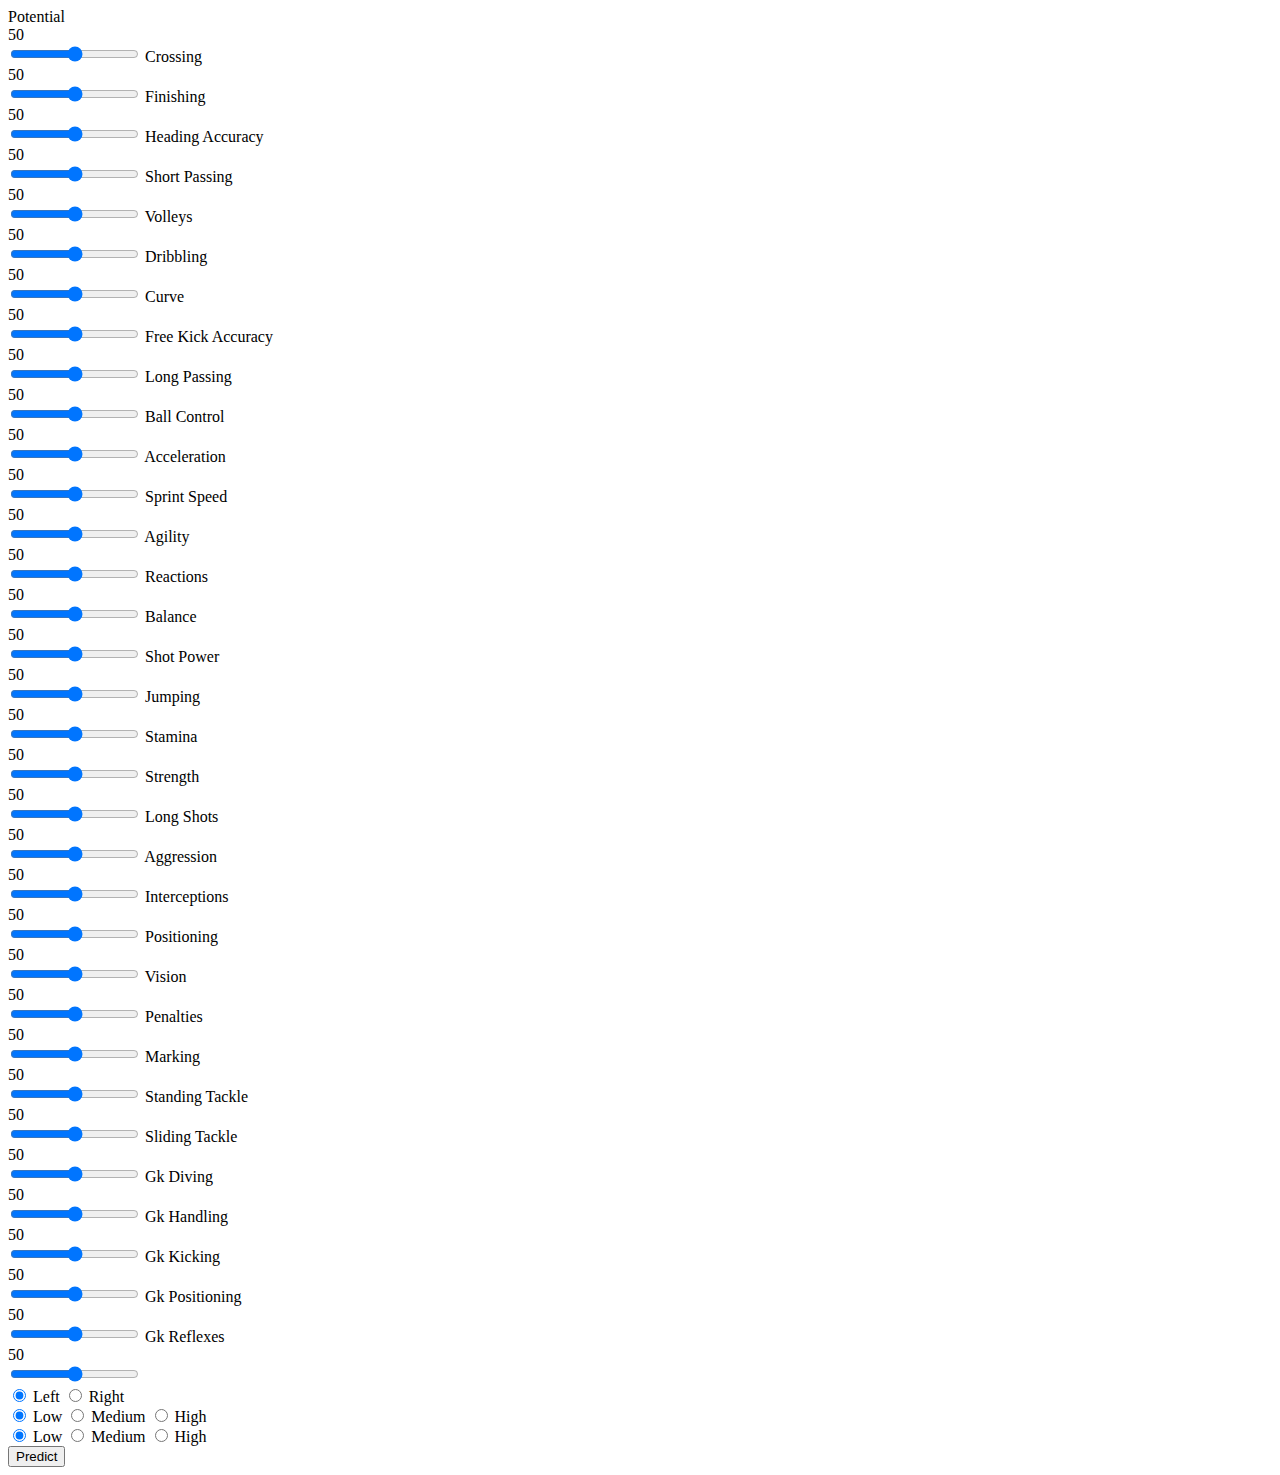
==== templates/index.html @ d60b5af7 "Project created" ====
<!doctype html>
<html lang="en">
<head>
    <!-- Required meta tags -->
    <meta charset="utf-8">
    <meta name="viewport" content="width=device-width, initial-scale=1">

    <!-- Bootstrap CSS -->
    <link href="https://cdn.jsdelivr.net/npm/bootstrap@5.1.3/dist/css/bootstrap.min.css" rel="stylesheet"
          integrity="sha384-1BmE4kWBq78iYhFldvKuhfTAU6auU8tT94WrHftjDbrCEXSU1oBoqyl2QvZ6jIW3" crossorigin="anonymous">

    <title>Football Player Overall Score</title>
</head>
<body>

<form action="/predict" method="POST">

    <!--    <label for="customRange1" class="form-label">Overall Rating</label>-->
    <!--    <input type="range" class="form-range" id="customRange1" name="customRange1" min="1" max="100"-->
    <!--           onInput="$('#overall_rating').html($(this).val())">-->
    <!--    <div id="overall_rating">50</div>-->

    <label for="customRange2" class="form-label">Potential</label>
    <div id="potential">50</div>
    <input type="range" class="form-range" id="customRange2" name="customRange2" min="1" max="100"
           onInput="$('#potential').html($(this).val())">

    <label for="customRange3" class="form-label">Crossing</label>
    <div id="crossing">50</div>
    <input type="range" class="form-range" id="customRange3" name="customRange3" min="1" max="100"
           onInput="$('#crossing').html($(this).val())">

    <label for="customRange4" class="form-label">Finishing</label>
    <div id="finishing">50</div>
    <input type="range" class="form-range" id="customRange4" name="customRange4" min="1" max="100"
           onInput="$('#finishing').html($(this).val())">

    <label for="customRange5" class="form-label">Heading Accuracy</label>
    <div id="heading_accuracy">50</div>
    <input type="range" class="form-range" id="customRange5" name="customRange5" min="1" max="100"
           onInput="$('#heading_accuracy').html($(this).val())">

    <label for="customRange6" class="form-label">Short Passing</label>
    <div id="short_passing">50</div>
    <input type="range" class="form-range" id="customRange6" name="customRange6" min="1" max="100"
           onInput="$('#short_passing').html($(this).val())">

    <label for="customRange7" class="form-label">Volleys</label>
    <div id="volleys">50</div>
    <input type="range" class="form-range" id="customRange7" name="customRange7" min="1" max="100"
           onInput="$('#volleys').html($(this).val())">

    <label for="customRange8" class="form-label">Dribbling</label>
    <div id="dribbling">50</div>
    <input type="range" class="form-range" id="customRange8" name="customRange8" min="1" max="100"
           onInput="$('#dribbling').html($(this).val())">

    <label for="customRange9" class="form-label">Curve</label>
    <div id="curve">50</div>
    <input type="range" class="form-range" id="customRange9" name="customRange9" min="1" max="100"
           onInput="$('#curve').html($(this).val())">

    <label for="customRange10" class="form-label">Free Kick Accuracy</label>
    <div id="free_kick_accuracy">50</div>
    <input type="range" class="form-range" id="customRange10" name="customRange10" min="1" max="100"
           onInput="$('#free_kick_accuracy').html($(this).val())">

    <label for="customRange11" class="form-label">Long Passing</label>
    <div id="long_passing">50</div>
    <input type="range" class="form-range" id="customRange11" name="customRange11" min="1" max="100"
           onInput="$('#long_passing').html($(this).val())">

    <label for="customRange12" class="form-label">Ball Control</label>
    <div id="ball_control">50</div>
    <input type="range" class="form-range" id="customRange12" name="customRange12" min="1" max="100"
           onInput="$('#ball_control').html($(this).val())">

    <label for="customRange13" class="form-label">Acceleration</label>
    <div id="acceleration">50</div>
    <input type="range" class="form-range" id="customRange13" name="customRange13" min="1" max="100"
           onInput="$('#acceleration').html($(this).val())">

    <label for="customRange14" class="form-label">Sprint Speed</label>
    <div id="sprint_speed">50</div>
    <input type="range" class="form-range" id="customRange14" name="customRange14" min="1" max="100"
           onInput="$('#sprint_speed').html($(this).val())">

    <label for="customRange15" class="form-label">Agility</label>
    <div id="agility">50</div>
    <input type="range" class="form-range" id="customRange15" name="customRange15" min="1" max="100"
           onInput="$('#agility').html($(this).val())">

    <label for="customRange16" class="form-label">Reactions</label>
    <div id="reactions">50</div>
    <input type="range" class="form-range" id="customRange16" name="customRange16" min="1" max="100"
           onInput="$('#reactions').html($(this).val())">

    <label for="customRange17" class="form-label">Balance</label>
    <div id="balance">50</div>
    <input type="range" class="form-range" id="customRange17" name="customRange17" min="1" max="100"
           onInput="$('#balance').html($(this).val())">

    <label for="customRange18" class="form-label">Shot Power</label>
    <div id="shot_power">50</div>
    <input type="range" class="form-range" id="customRange18" name="customRange18" min="1" max="100"
           onInput="$('#shot_power').html($(this).val())">

    <label for="customRange19" class="form-label">Jumping</label>
    <div id="jumping">50</div>
    <input type="range" class="form-range" id="customRange19" name="customRange19" min="1" max="100"
           onInput="$('#jumping').html($(this).val())">

    <label for="customRange20" class="form-label">Stamina</label>
    <div id="stamina">50</div>
    <input type="range" class="form-range" id="customRange20" name="customRange20" min="1" max="100"
           onInput="$('#stamina').html($(this).val())">

    <label for="customRange21" class="form-label">Strength</label>
    <div id="strength">50</div>
    <input type="range" class="form-range" id="customRange21" name="customRange21" min="1" max="100"
           onInput="$('#strength').html($(this).val())">

    <label for="customRange22" class="form-label">Long Shots</label>
    <div id="long_shots">50</div>
    <input type="range" class="form-range" id="customRange22" name="customRange22" min="1" max="100"
           onInput="$('#long_shots').html($(this).val())">

    <label for="customRange23" class="form-label">Aggression</label>
    <div id="aggression">50</div>
    <input type="range" class="form-range" id="customRange23" name="customRange23" min="1" max="100"
           onInput="$('#aggression').html($(this).val())">

    <label for="customRange24" class="form-label">Interceptions</label>
    <div id="interceptions">50</div>
    <input type="range" class="form-range" id="customRange24" name="customRange24" min="1" max="100"
           onInput="$('#interceptions').html($(this).val())">

    <label for="customRange25" class="form-label">Positioning</label>
    <div id="positioning">50</div>
    <input type="range" class="form-range" id="customRange25" name="customRange25" min="1" max="100"
           onInput="$('#positioning').html($(this).val())">

    <label for="customRange26" class="form-label">Vision</label>
    <div id="vision">50</div>
    <input type="range" class="form-range" id="customRange26" name="customRange26" min="1" max="100"
           onInput="$('#vision').html($(this).val())">

    <label for="customRange27" class="form-label">Penalties</label>
    <div id="penalties">50</div>
    <input type="range" class="form-range" id="customRange27" name="customRange27" min="1" max="100"
           onInput="$('#penalties').html($(this).val())">

    <label for="customRange28" class="form-label">Marking</label>
    <div id="marking">50</div>
    <input type="range" class="form-range" id="customRange28" name="customRange28" min="1" max="100"
           onInput="$('#marking').html($(this).val())">

    <label for="customRange29" class="form-label">Standing Tackle</label>
    <div id="standing_tackle">50</div>
    <input type="range" class="form-range" id="customRange29" name="customRange29" min="1" max="100"
           onInput="$('#standing_tackle').html($(this).val())">

    <label for="customRange30" class="form-label">Sliding Tackle</label>
    <div id="sliding_tackle">50</div>
    <input type="range" class="form-range" id="customRange30" name="customRange30" min="1" max="100"
           onInput="$('#sliding_tackle').html($(this).val())">

    <label for="customRange31" class="form-label">Gk Diving</label>
    <div id="gk_diving">50</div>
    <input type="range" class="form-range" id="customRange31" name="customRange31" min="1" max="100"
           onInput="$('#gk_diving').html($(this).val())">

    <label for="customRange32" class="form-label">Gk Handling</label>
    <div id="gk_handling">50</div>
    <input type="range" class="form-range" id="customRange32" name="customRange32" min="1" max="100"
           onInput="$('#gk_handling').html($(this).val())">

    <label for="customRange33" class="form-label">Gk Kicking</label>
    <div id="gk_kicking">50</div>
    <input type="range" class="form-range" id="customRange33" name="customRange33" min="1" max="100"
           onInput="$('#gk_kicking').html($(this).val())">

    <label for="customRange34" class="form-label">Gk Positioning</label>
    <div id="gk_positioning">50</div>
    <input type="range" class="form-range" id="customRange34" name="customRange34" min="1" max="100"
           onInput="$('#gk_positioning').html($(this).val())">

    <label for="customRange35" class="form-label">Gk Reflexes</label>
    <div id="gk_reflexes">50</div>
    <input type="range" class="form-range" id="customRange35" name="customRange35" min="1" max="100"
           onInput="$('#gk_reflexes').html($(this).val())">


    <!--prefered foot-->

    <div class="btn-group" role="group" aria-label="Basic radio toggle button group">
        <input type="radio" class="btn-check" name="preferred_foot" id="foot_left" autocomplete="off" value="left" checked>
        <label class="btn btn-outline-primary" for="foot_left">Left</label>

        <input type="radio" class="btn-check" name="preferred_foot" id="foot_right" autocomplete="off" value="right">
        <label class="btn btn-outline-primary" for="foot_right">Right</label>
    </div>

    <!--attacking work rate-->

    <div class="btn-group" role="group" aria-label="Basic radio toggle button group">
        <input type="radio" class="btn-check" name="attacking_work_rate" id="low_1" autocomplete="off" value="low" checked>
        <label class="btn btn-outline-primary" for="low_1">Low</label>

        <input type="radio" class="btn-check" name="attacking_work_rate" id="medium_1" value="medium" autocomplete="off">
        <label class="btn btn-outline-primary" for="medium_1">Medium</label>

        <input type="radio" class="btn-check" name="attacking_work_rate" id="high_1" value="high" autocomplete="off">
        <label class="btn btn-outline-primary" for="high_1">High</label>
    </div>
    <!--defensive work rate-->

    <div class="btn-group" role="group" aria-label="Basic radio toggle button group">
        <input type="radio" class="btn-check" name="defensive_work_rate" id="low_2" autocomplete="off" value="low" checked>
        <label class="btn btn-outline-primary" for="low_2">Low</label>

        <input type="radio" class="btn-check" name="defensive_work_rate" id="medium_2" value="medium" autocomplete="off">
        <label class="btn btn-outline-primary" for="medium_2">Medium</label>

        <input type="radio" class="btn-check" name="defensive_work_rate" id="high_2" value="high" autocomplete="off">
        <label class="btn btn-outline-primary" for="high_2">High</label>
    </div>

    <button type="submit" class="btn btn-outline-success">Predict</button>
</form>


<!-- Optional JavaScript; choose one of the two! -->

<!-- Option 1: Bootstrap Bundle with Popper -->
<script src="https://cdn.jsdelivr.net/npm/bootstrap@5.1.3/dist/js/bootstrap.bundle.min.js"
        integrity="sha384-ka7Sk0Gln4gmtz2MlQnikT1wXgYsOg+OMhuP+IlRH9sENBO0LRn5q+8nbTov4+1p"
        crossorigin="anonymous"></script>
<script src="https://code.jquery.com/jquery-3.3.1.slim.min.js"
        integrity="sha384-q8i/X+965DzO0rT7abK41JStQIAqVgRVzpbzo5smXKp4YfRvH+8abtTE1Pi6jizo"
        crossorigin="anonymous"></script>
<script src="https://cdnjs.cloudflare.com/ajax/libs/popper.js/1.14.7/umd/popper.min.js"
        integrity="sha384-UO2eT0CpHqdSJQ6hJty5KVphtPhzWj9WO1clHTMGa3JDZwrnQq4sF86dIHNDz0W1"
        crossorigin="anonymous"></script>
<script src="https://stackpath.bootstrapcdn.com/bootstrap/4.3.1/js/bootstrap.min.js"
        integrity="sha384-JjSmVgyd0p3pXB1rRibZUAYoIIy6OrQ6VrjIEaFf/nJGzIxFDsf4x0xIM+B07jRM"
        crossorigin="anonymous"></script>

<!-- Option 2: Separate Popper and Bootstrap JS -->
<!--
<script src="https://cdn.jsdelivr.net/npm/@popperjs/core@2.10.2/dist/umd/popper.min.js" integrity="sha384-7+zCNj/IqJ95wo16oMtfsKbZ9ccEh31eOz1HGyDuCQ6wgnyJNSYdrPa03rtR1zdB" crossorigin="anonymous"></script>
<script src="https://cdn.jsdelivr.net/npm/bootstrap@5.1.3/dist/js/bootstrap.min.js" integrity="sha384-QJHtvGhmr9XOIpI6YVutG+2QOK9T+ZnN4kzFN1RtK3zEFEIsxhlmWl5/YESvpZ13" crossorigin="anonymous"></script>
-->
</body>
</html>
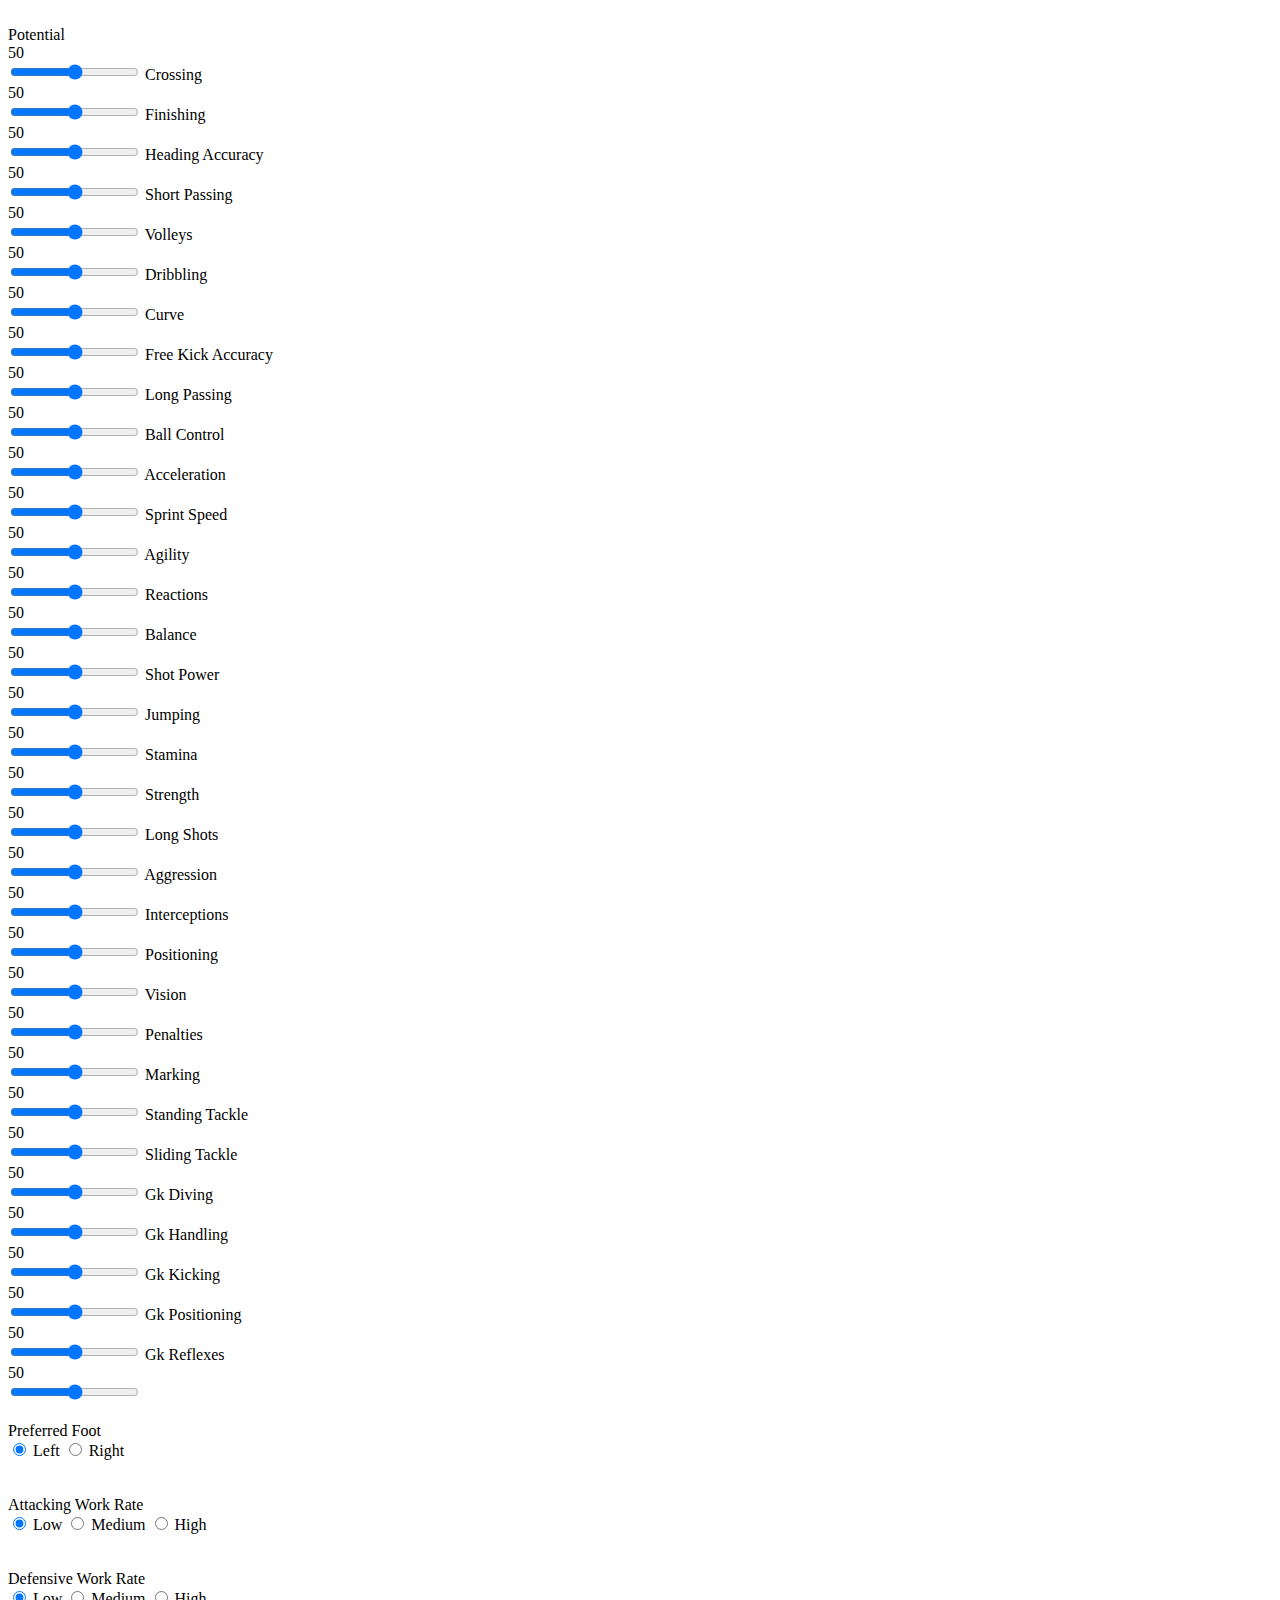
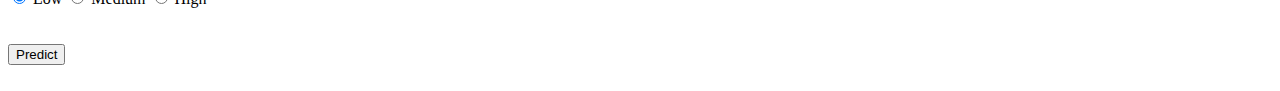
==== commit bc260f08: "project working" ====
--- a/templates/index.html
+++ b/templates/index.html
@@ -9,247 +9,259 @@
     <link href="https://cdn.jsdelivr.net/npm/bootstrap@5.1.3/dist/css/bootstrap.min.css" rel="stylesheet"
           integrity="sha384-1BmE4kWBq78iYhFldvKuhfTAU6auU8tT94WrHftjDbrCEXSU1oBoqyl2QvZ6jIW3" crossorigin="anonymous">
 
+    <link rel="stylesheet" href="static/style.css">
+
     <title>Football Player Overall Score</title>
 </head>
 <body>
-
-<form action="/predict" method="POST">
-
-    <!--    <label for="customRange1" class="form-label">Overall Rating</label>-->
-    <!--    <input type="range" class="form-range" id="customRange1" name="customRange1" min="1" max="100"-->
-    <!--           onInput="$('#overall_rating').html($(this).val())">-->
-    <!--    <div id="overall_rating">50</div>-->
-
-    <label for="customRange2" class="form-label">Potential</label>
-    <div id="potential">50</div>
-    <input type="range" class="form-range" id="customRange2" name="customRange2" min="1" max="100"
-           onInput="$('#potential').html($(this).val())">
-
-    <label for="customRange3" class="form-label">Crossing</label>
-    <div id="crossing">50</div>
-    <input type="range" class="form-range" id="customRange3" name="customRange3" min="1" max="100"
-           onInput="$('#crossing').html($(this).val())">
-
-    <label for="customRange4" class="form-label">Finishing</label>
-    <div id="finishing">50</div>
-    <input type="range" class="form-range" id="customRange4" name="customRange4" min="1" max="100"
-           onInput="$('#finishing').html($(this).val())">
-
-    <label for="customRange5" class="form-label">Heading Accuracy</label>
-    <div id="heading_accuracy">50</div>
-    <input type="range" class="form-range" id="customRange5" name="customRange5" min="1" max="100"
-           onInput="$('#heading_accuracy').html($(this).val())">
-
-    <label for="customRange6" class="form-label">Short Passing</label>
-    <div id="short_passing">50</div>
-    <input type="range" class="form-range" id="customRange6" name="customRange6" min="1" max="100"
-           onInput="$('#short_passing').html($(this).val())">
-
-    <label for="customRange7" class="form-label">Volleys</label>
-    <div id="volleys">50</div>
-    <input type="range" class="form-range" id="customRange7" name="customRange7" min="1" max="100"
-           onInput="$('#volleys').html($(this).val())">
-
-    <label for="customRange8" class="form-label">Dribbling</label>
-    <div id="dribbling">50</div>
-    <input type="range" class="form-range" id="customRange8" name="customRange8" min="1" max="100"
-           onInput="$('#dribbling').html($(this).val())">
-
-    <label for="customRange9" class="form-label">Curve</label>
-    <div id="curve">50</div>
-    <input type="range" class="form-range" id="customRange9" name="customRange9" min="1" max="100"
-           onInput="$('#curve').html($(this).val())">
-
-    <label for="customRange10" class="form-label">Free Kick Accuracy</label>
-    <div id="free_kick_accuracy">50</div>
-    <input type="range" class="form-range" id="customRange10" name="customRange10" min="1" max="100"
-           onInput="$('#free_kick_accuracy').html($(this).val())">
-
-    <label for="customRange11" class="form-label">Long Passing</label>
-    <div id="long_passing">50</div>
-    <input type="range" class="form-range" id="customRange11" name="customRange11" min="1" max="100"
-           onInput="$('#long_passing').html($(this).val())">
-
-    <label for="customRange12" class="form-label">Ball Control</label>
-    <div id="ball_control">50</div>
-    <input type="range" class="form-range" id="customRange12" name="customRange12" min="1" max="100"
-           onInput="$('#ball_control').html($(this).val())">
-
-    <label for="customRange13" class="form-label">Acceleration</label>
-    <div id="acceleration">50</div>
-    <input type="range" class="form-range" id="customRange13" name="customRange13" min="1" max="100"
-           onInput="$('#acceleration').html($(this).val())">
-
-    <label for="customRange14" class="form-label">Sprint Speed</label>
-    <div id="sprint_speed">50</div>
-    <input type="range" class="form-range" id="customRange14" name="customRange14" min="1" max="100"
-           onInput="$('#sprint_speed').html($(this).val())">
-
-    <label for="customRange15" class="form-label">Agility</label>
-    <div id="agility">50</div>
-    <input type="range" class="form-range" id="customRange15" name="customRange15" min="1" max="100"
-           onInput="$('#agility').html($(this).val())">
-
-    <label for="customRange16" class="form-label">Reactions</label>
-    <div id="reactions">50</div>
-    <input type="range" class="form-range" id="customRange16" name="customRange16" min="1" max="100"
-           onInput="$('#reactions').html($(this).val())">
-
-    <label for="customRange17" class="form-label">Balance</label>
-    <div id="balance">50</div>
-    <input type="range" class="form-range" id="customRange17" name="customRange17" min="1" max="100"
-           onInput="$('#balance').html($(this).val())">
-
-    <label for="customRange18" class="form-label">Shot Power</label>
-    <div id="shot_power">50</div>
-    <input type="range" class="form-range" id="customRange18" name="customRange18" min="1" max="100"
-           onInput="$('#shot_power').html($(this).val())">
-
-    <label for="customRange19" class="form-label">Jumping</label>
-    <div id="jumping">50</div>
-    <input type="range" class="form-range" id="customRange19" name="customRange19" min="1" max="100"
-           onInput="$('#jumping').html($(this).val())">
-
-    <label for="customRange20" class="form-label">Stamina</label>
-    <div id="stamina">50</div>
-    <input type="range" class="form-range" id="customRange20" name="customRange20" min="1" max="100"
-           onInput="$('#stamina').html($(this).val())">
-
-    <label for="customRange21" class="form-label">Strength</label>
-    <div id="strength">50</div>
-    <input type="range" class="form-range" id="customRange21" name="customRange21" min="1" max="100"
-           onInput="$('#strength').html($(this).val())">
-
-    <label for="customRange22" class="form-label">Long Shots</label>
-    <div id="long_shots">50</div>
-    <input type="range" class="form-range" id="customRange22" name="customRange22" min="1" max="100"
-           onInput="$('#long_shots').html($(this).val())">
-
-    <label for="customRange23" class="form-label">Aggression</label>
-    <div id="aggression">50</div>
-    <input type="range" class="form-range" id="customRange23" name="customRange23" min="1" max="100"
-           onInput="$('#aggression').html($(this).val())">
-
-    <label for="customRange24" class="form-label">Interceptions</label>
-    <div id="interceptions">50</div>
-    <input type="range" class="form-range" id="customRange24" name="customRange24" min="1" max="100"
-           onInput="$('#interceptions').html($(this).val())">
-
-    <label for="customRange25" class="form-label">Positioning</label>
-    <div id="positioning">50</div>
-    <input type="range" class="form-range" id="customRange25" name="customRange25" min="1" max="100"
-           onInput="$('#positioning').html($(this).val())">
-
-    <label for="customRange26" class="form-label">Vision</label>
-    <div id="vision">50</div>
-    <input type="range" class="form-range" id="customRange26" name="customRange26" min="1" max="100"
-           onInput="$('#vision').html($(this).val())">
-
-    <label for="customRange27" class="form-label">Penalties</label>
-    <div id="penalties">50</div>
-    <input type="range" class="form-range" id="customRange27" name="customRange27" min="1" max="100"
-           onInput="$('#penalties').html($(this).val())">
-
-    <label for="customRange28" class="form-label">Marking</label>
-    <div id="marking">50</div>
-    <input type="range" class="form-range" id="customRange28" name="customRange28" min="1" max="100"
-           onInput="$('#marking').html($(this).val())">
-
-    <label for="customRange29" class="form-label">Standing Tackle</label>
-    <div id="standing_tackle">50</div>
-    <input type="range" class="form-range" id="customRange29" name="customRange29" min="1" max="100"
-           onInput="$('#standing_tackle').html($(this).val())">
-
-    <label for="customRange30" class="form-label">Sliding Tackle</label>
-    <div id="sliding_tackle">50</div>
-    <input type="range" class="form-range" id="customRange30" name="customRange30" min="1" max="100"
-           onInput="$('#sliding_tackle').html($(this).val())">
-
-    <label for="customRange31" class="form-label">Gk Diving</label>
-    <div id="gk_diving">50</div>
-    <input type="range" class="form-range" id="customRange31" name="customRange31" min="1" max="100"
-           onInput="$('#gk_diving').html($(this).val())">
-
-    <label for="customRange32" class="form-label">Gk Handling</label>
-    <div id="gk_handling">50</div>
-    <input type="range" class="form-range" id="customRange32" name="customRange32" min="1" max="100"
-           onInput="$('#gk_handling').html($(this).val())">
-
-    <label for="customRange33" class="form-label">Gk Kicking</label>
-    <div id="gk_kicking">50</div>
-    <input type="range" class="form-range" id="customRange33" name="customRange33" min="1" max="100"
-           onInput="$('#gk_kicking').html($(this).val())">
-
-    <label for="customRange34" class="form-label">Gk Positioning</label>
-    <div id="gk_positioning">50</div>
-    <input type="range" class="form-range" id="customRange34" name="customRange34" min="1" max="100"
-           onInput="$('#gk_positioning').html($(this).val())">
-
-    <label for="customRange35" class="form-label">Gk Reflexes</label>
-    <div id="gk_reflexes">50</div>
-    <input type="range" class="form-range" id="customRange35" name="customRange35" min="1" max="100"
-           onInput="$('#gk_reflexes').html($(this).val())">
-
-
-    <!--prefered foot-->
-
-    <div class="btn-group" role="group" aria-label="Basic radio toggle button group">
-        <input type="radio" class="btn-check" name="preferred_foot" id="foot_left" autocomplete="off" value="left" checked>
-        <label class="btn btn-outline-primary" for="foot_left">Left</label>
-
-        <input type="radio" class="btn-check" name="preferred_foot" id="foot_right" autocomplete="off" value="right">
-        <label class="btn btn-outline-primary" for="foot_right">Right</label>
-    </div>
-
-    <!--attacking work rate-->
-
-    <div class="btn-group" role="group" aria-label="Basic radio toggle button group">
-        <input type="radio" class="btn-check" name="attacking_work_rate" id="low_1" autocomplete="off" value="low" checked>
-        <label class="btn btn-outline-primary" for="low_1">Low</label>
-
-        <input type="radio" class="btn-check" name="attacking_work_rate" id="medium_1" value="medium" autocomplete="off">
-        <label class="btn btn-outline-primary" for="medium_1">Medium</label>
-
-        <input type="radio" class="btn-check" name="attacking_work_rate" id="high_1" value="high" autocomplete="off">
-        <label class="btn btn-outline-primary" for="high_1">High</label>
-    </div>
-    <!--defensive work rate-->
-
-    <div class="btn-group" role="group" aria-label="Basic radio toggle button group">
-        <input type="radio" class="btn-check" name="defensive_work_rate" id="low_2" autocomplete="off" value="low" checked>
-        <label class="btn btn-outline-primary" for="low_2">Low</label>
-
-        <input type="radio" class="btn-check" name="defensive_work_rate" id="medium_2" value="medium" autocomplete="off">
-        <label class="btn btn-outline-primary" for="medium_2">Medium</label>
-
-        <input type="radio" class="btn-check" name="defensive_work_rate" id="high_2" value="high" autocomplete="off">
-        <label class="btn btn-outline-primary" for="high_2">High</label>
-    </div>
-
-    <button type="submit" class="btn btn-outline-success">Predict</button>
-</form>
-
-
-<!-- Optional JavaScript; choose one of the two! -->
-
-<!-- Option 1: Bootstrap Bundle with Popper -->
-<script src="https://cdn.jsdelivr.net/npm/bootstrap@5.1.3/dist/js/bootstrap.bundle.min.js"
-        integrity="sha384-ka7Sk0Gln4gmtz2MlQnikT1wXgYsOg+OMhuP+IlRH9sENBO0LRn5q+8nbTov4+1p"
-        crossorigin="anonymous"></script>
-<script src="https://code.jquery.com/jquery-3.3.1.slim.min.js"
-        integrity="sha384-q8i/X+965DzO0rT7abK41JStQIAqVgRVzpbzo5smXKp4YfRvH+8abtTE1Pi6jizo"
-        crossorigin="anonymous"></script>
-<script src="https://cdnjs.cloudflare.com/ajax/libs/popper.js/1.14.7/umd/popper.min.js"
-        integrity="sha384-UO2eT0CpHqdSJQ6hJty5KVphtPhzWj9WO1clHTMGa3JDZwrnQq4sF86dIHNDz0W1"
-        crossorigin="anonymous"></script>
-<script src="https://stackpath.bootstrapcdn.com/bootstrap/4.3.1/js/bootstrap.min.js"
-        integrity="sha384-JjSmVgyd0p3pXB1rRibZUAYoIIy6OrQ6VrjIEaFf/nJGzIxFDsf4x0xIM+B07jRM"
-        crossorigin="anonymous"></script>
-
-<!-- Option 2: Separate Popper and Bootstrap JS -->
-<!--
-<script src="https://cdn.jsdelivr.net/npm/@popperjs/core@2.10.2/dist/umd/popper.min.js" integrity="sha384-7+zCNj/IqJ95wo16oMtfsKbZ9ccEh31eOz1HGyDuCQ6wgnyJNSYdrPa03rtR1zdB" crossorigin="anonymous"></script>
-<script src="https://cdn.jsdelivr.net/npm/bootstrap@5.1.3/dist/js/bootstrap.min.js" integrity="sha384-QJHtvGhmr9XOIpI6YVutG+2QOK9T+ZnN4kzFN1RtK3zEFEIsxhlmWl5/YESvpZ13" crossorigin="anonymous"></script>
--->
+<div class="form-alignment">
+    <form action="/predict" method="POST">
+       <br>
+        <label for="customRange2" class="form-label">Potential</label>
+        <div id="potential">50</div>
+        <input type="range" class="form-range" id="customRange2" name="customRange2" min="1" max="100"
+               onInput="$('#potential').html($(this).val())">
+
+        <label for="customRange3" class="form-label">Crossing</label>
+        <div id="crossing">50</div>
+        <input type="range" class="form-range" id="customRange3" name="customRange3" min="1" max="100"
+               onInput="$('#crossing').html($(this).val())">
+
+        <label for="customRange4" class="form-label">Finishing</label>
+        <div id="finishing">50</div>
+        <input type="range" class="form-range" id="customRange4" name="customRange4" min="1" max="100"
+               onInput="$('#finishing').html($(this).val())">
+
+        <label for="customRange5" class="form-label">Heading Accuracy</label>
+        <div id="heading_accuracy">50</div>
+        <input type="range" class="form-range" id="customRange5" name="customRange5" min="1" max="100"
+               onInput="$('#heading_accuracy').html($(this).val())">
+
+        <label for="customRange6" class="form-label">Short Passing</label>
+        <div id="short_passing">50</div>
+        <input type="range" class="form-range" id="customRange6" name="customRange6" min="1" max="100"
+               onInput="$('#short_passing').html($(this).val())">
+
+        <label for="customRange7" class="form-label">Volleys</label>
+        <div id="volleys">50</div>
+        <input type="range" class="form-range" id="customRange7" name="customRange7" min="1" max="100"
+               onInput="$('#volleys').html($(this).val())">
+
+        <label for="customRange8" class="form-label">Dribbling</label>
+        <div id="dribbling">50</div>
+        <input type="range" class="form-range" id="customRange8" name="customRange8" min="1" max="100"
+               onInput="$('#dribbling').html($(this).val())">
+
+        <label for="customRange9" class="form-label">Curve</label>
+        <div id="curve">50</div>
+        <input type="range" class="form-range" id="customRange9" name="customRange9" min="1" max="100"
+               onInput="$('#curve').html($(this).val())">
+
+        <label for="customRange10" class="form-label">Free Kick Accuracy</label>
+        <div id="free_kick_accuracy">50</div>
+        <input type="range" class="form-range" id="customRange10" name="customRange10" min="1" max="100"
+               onInput="$('#free_kick_accuracy').html($(this).val())">
+
+        <label for="customRange11" class="form-label">Long Passing</label>
+        <div id="long_passing">50</div>
+        <input type="range" class="form-range" id="customRange11" name="customRange11" min="1" max="100"
+               onInput="$('#long_passing').html($(this).val())">
+
+        <label for="customRange12" class="form-label">Ball Control</label>
+        <div id="ball_control">50</div>
+        <input type="range" class="form-range" id="customRange12" name="customRange12" min="1" max="100"
+               onInput="$('#ball_control').html($(this).val())">
+
+        <label for="customRange13" class="form-label">Acceleration</label>
+        <div id="acceleration">50</div>
+        <input type="range" class="form-range" id="customRange13" name="customRange13" min="1" max="100"
+               onInput="$('#acceleration').html($(this).val())">
+
+        <label for="customRange14" class="form-label">Sprint Speed</label>
+        <div id="sprint_speed">50</div>
+        <input type="range" class="form-range" id="customRange14" name="customRange14" min="1" max="100"
+               onInput="$('#sprint_speed').html($(this).val())">
+
+        <label for="customRange15" class="form-label">Agility</label>
+        <div id="agility">50</div>
+        <input type="range" class="form-range" id="customRange15" name="customRange15" min="1" max="100"
+               onInput="$('#agility').html($(this).val())">
+
+        <label for="customRange16" class="form-label">Reactions</label>
+        <div id="reactions">50</div>
+        <input type="range" class="form-range" id="customRange16" name="customRange16" min="1" max="100"
+               onInput="$('#reactions').html($(this).val())">
+
+        <label for="customRange17" class="form-label">Balance</label>
+        <div id="balance">50</div>
+        <input type="range" class="form-range" id="customRange17" name="customRange17" min="1" max="100"
+               onInput="$('#balance').html($(this).val())">
+
+        <label for="customRange18" class="form-label">Shot Power</label>
+        <div id="shot_power">50</div>
+        <input type="range" class="form-range" id="customRange18" name="customRange18" min="1" max="100"
+               onInput="$('#shot_power').html($(this).val())">
+
+        <label for="customRange19" class="form-label">Jumping</label>
+        <div id="jumping">50</div>
+        <input type="range" class="form-range" id="customRange19" name="customRange19" min="1" max="100"
+               onInput="$('#jumping').html($(this).val())">
+
+        <label for="customRange20" class="form-label">Stamina</label>
+        <div id="stamina">50</div>
+        <input type="range" class="form-range" id="customRange20" name="customRange20" min="1" max="100"
+               onInput="$('#stamina').html($(this).val())">
+
+        <label for="customRange21" class="form-label">Strength</label>
+        <div id="strength">50</div>
+        <input type="range" class="form-range" id="customRange21" name="customRange21" min="1" max="100"
+               onInput="$('#strength').html($(this).val())">
+
+        <label for="customRange22" class="form-label">Long Shots</label>
+        <div id="long_shots">50</div>
+        <input type="range" class="form-range" id="customRange22" name="customRange22" min="1" max="100"
+               onInput="$('#long_shots').html($(this).val())">
+
+        <label for="customRange23" class="form-label">Aggression</label>
+        <div id="aggression">50</div>
+        <input type="range" class="form-range" id="customRange23" name="customRange23" min="1" max="100"
+               onInput="$('#aggression').html($(this).val())">
+
+        <label for="customRange24" class="form-label">Interceptions</label>
+        <div id="interceptions">50</div>
+        <input type="range" class="form-range" id="customRange24" name="customRange24" min="1" max="100"
+               onInput="$('#interceptions').html($(this).val())">
+
+        <label for="customRange25" class="form-label">Positioning</label>
+        <div id="positioning">50</div>
+        <input type="range" class="form-range" id="customRange25" name="customRange25" min="1" max="100"
+               onInput="$('#positioning').html($(this).val())">
+
+        <label for="customRange26" class="form-label">Vision</label>
+        <div id="vision">50</div>
+        <input type="range" class="form-range" id="customRange26" name="customRange26" min="1" max="100"
+               onInput="$('#vision').html($(this).val())">
+
+        <label for="customRange27" class="form-label">Penalties</label>
+        <div id="penalties">50</div>
+        <input type="range" class="form-range" id="customRange27" name="customRange27" min="1" max="100"
+               onInput="$('#penalties').html($(this).val())">
+
+        <label for="customRange28" class="form-label">Marking</label>
+        <div id="marking">50</div>
+        <input type="range" class="form-range" id="customRange28" name="customRange28" min="1" max="100"
+               onInput="$('#marking').html($(this).val())">
+
+        <label for="customRange29" class="form-label">Standing Tackle</label>
+        <div id="standing_tackle">50</div>
+        <input type="range" class="form-range" id="customRange29" name="customRange29" min="1" max="100"
+               onInput="$('#standing_tackle').html($(this).val())">
+
+        <label for="customRange30" class="form-label">Sliding Tackle</label>
+        <div id="sliding_tackle">50</div>
+        <input type="range" class="form-range" id="customRange30" name="customRange30" min="1" max="100"
+               onInput="$('#sliding_tackle').html($(this).val())">
+
+        <label for="customRange31" class="form-label">Gk Diving</label>
+        <div id="gk_diving">50</div>
+        <input type="range" class="form-range" id="customRange31" name="customRange31" min="1" max="100"
+               onInput="$('#gk_diving').html($(this).val())">
+
+        <label for="customRange32" class="form-label">Gk Handling</label>
+        <div id="gk_handling">50</div>
+        <input type="range" class="form-range" id="customRange32" name="customRange32" min="1" max="100"
+               onInput="$('#gk_handling').html($(this).val())">
+
+        <label for="customRange33" class="form-label">Gk Kicking</label>
+        <div id="gk_kicking">50</div>
+        <input type="range" class="form-range" id="customRange33" name="customRange33" min="1" max="100"
+               onInput="$('#gk_kicking').html($(this).val())">
+
+        <label for="customRange34" class="form-label">Gk Positioning</label>
+        <div id="gk_positioning">50</div>
+        <input type="range" class="form-range" id="customRange34" name="customRange34" min="1" max="100"
+               onInput="$('#gk_positioning').html($(this).val())">
+
+        <label for="customRange35" class="form-label">Gk Reflexes</label>
+        <div id="gk_reflexes">50</div>
+        <input type="range" class="form-range" id="customRange35" name="customRange35" min="1" max="100"
+               onInput="$('#gk_reflexes').html($(this).val())">
+
+
+        <!--prefered foot-->
+        <br><br>
+        <label for="preferred_foot" class="form-label">Preferred Foot</label><br>
+        <div class="btn-group" role="group" aria-label="Basic radio toggle button group">
+            <input type="radio" class="btn-check" name="preferred_foot" id="foot_left" autocomplete="off" value="left"
+                   checked>
+            <label class="btn btn-outline-primary" for="foot_left">Left</label>
+
+            <input type="radio" class="btn-check" name="preferred_foot" id="foot_right" autocomplete="off"
+                   value="right">
+            <label class="btn btn-outline-primary" for="foot_right">Right</label>
+        </div>
+        <br><br>
+
+        <!--attacking work rate-->
+        <label for="attacking_work_rate" class="form-label">Attacking Work Rate</label><br>
+        <div class="btn-group" role="group" aria-label="Basic radio toggle button group">
+            <input type="radio" class="btn-check" name="attacking_work_rate" id="low_1" autocomplete="off" value="low"
+                   checked>
+            <label class="btn btn-outline-primary" for="low_1">Low</label>
+
+            <input type="radio" class="btn-check" name="attacking_work_rate" id="medium_1" value="medium"
+                   autocomplete="off">
+            <label class="btn btn-outline-primary" for="medium_1">Medium</label>
+
+            <input type="radio" class="btn-check" name="attacking_work_rate" id="high_1" value="high"
+                   autocomplete="off">
+            <label class="btn btn-outline-primary" for="high_1">High</label>
+        </div>
+        <br><br>
+        <!--defensive work rate-->
+
+        <label for="defensive_work_rate" class="form-label">Defensive Work Rate</label><br>
+        <div class="btn-group" role="group" aria-label="Basic radio toggle button group">
+            <input type="radio" class="btn-check" name="defensive_work_rate" id="low_2" autocomplete="off" value="low"
+                   checked>
+            <label class="btn btn-outline-primary" for="low_2">Low</label>
+
+            <input type="radio" class="btn-check" name="defensive_work_rate" id="medium_2" value="medium"
+                   autocomplete="off">
+            <label class="btn btn-outline-primary" for="medium_2">Medium</label>
+
+            <input type="radio" class="btn-check" name="defensive_work_rate" id="high_2" value="high"
+                   autocomplete="off">
+            <label class="btn btn-outline-primary" for="high_2">High</label>
+        </div>
+        <br><br>
+        <button type="submit" class="btn btn-outline-success btn-group">Predict</button>
+        <br><br>
+    </form>
+    
+
+
+    <!-- Optional JavaScript; choose one of the two! -->
+
+    <!-- Option 1: Bootstrap Bundle with Popper -->
+    <script src="https://cdn.jsdelivr.net/npm/bootstrap@5.1.3/dist/js/bootstrap.bundle.min.js"
+            integrity="sha384-ka7Sk0Gln4gmtz2MlQnikT1wXgYsOg+OMhuP+IlRH9sENBO0LRn5q+8nbTov4+1p"
+            crossorigin="anonymous"></script>
+    <script src="https://code.jquery.com/jquery-3.3.1.slim.min.js"
+            integrity="sha384-q8i/X+965DzO0rT7abK41JStQIAqVgRVzpbzo5smXKp4YfRvH+8abtTE1Pi6jizo"
+            crossorigin="anonymous"></script>
+    <script src="https://cdnjs.cloudflare.com/ajax/libs/popper.js/1.14.7/umd/popper.min.js"
+            integrity="sha384-UO2eT0CpHqdSJQ6hJty5KVphtPhzWj9WO1clHTMGa3JDZwrnQq4sF86dIHNDz0W1"
+            crossorigin="anonymous"></script>
+    <script src="https://stackpath.bootstrapcdn.com/bootstrap/4.3.1/js/bootstrap.min.js"
+            integrity="sha384-JjSmVgyd0p3pXB1rRibZUAYoIIy6OrQ6VrjIEaFf/nJGzIxFDsf4x0xIM+B07jRM"
+            crossorigin="anonymous"></script>
+
+    <!-- Option 2: Separate Popper and Bootstrap JS -->
+    <!--
+    <script src="https://cdn.jsdelivr.net/npm/@popperjs/core@2.10.2/dist/umd/popper.min.js" integrity="sha384-7+zCNj/IqJ95wo16oMtfsKbZ9ccEh31eOz1HGyDuCQ6wgnyJNSYdrPa03rtR1zdB" crossorigin="anonymous"></script>
+    <script src="https://cdn.jsdelivr.net/npm/bootstrap@5.1.3/dist/js/bootstrap.min.js" integrity="sha384-QJHtvGhmr9XOIpI6YVutG+2QOK9T+ZnN4kzFN1RtK3zEFEIsxhlmWl5/YESvpZ13" crossorigin="anonymous"></script>
+    -->
+</div>
 </body>
 </html>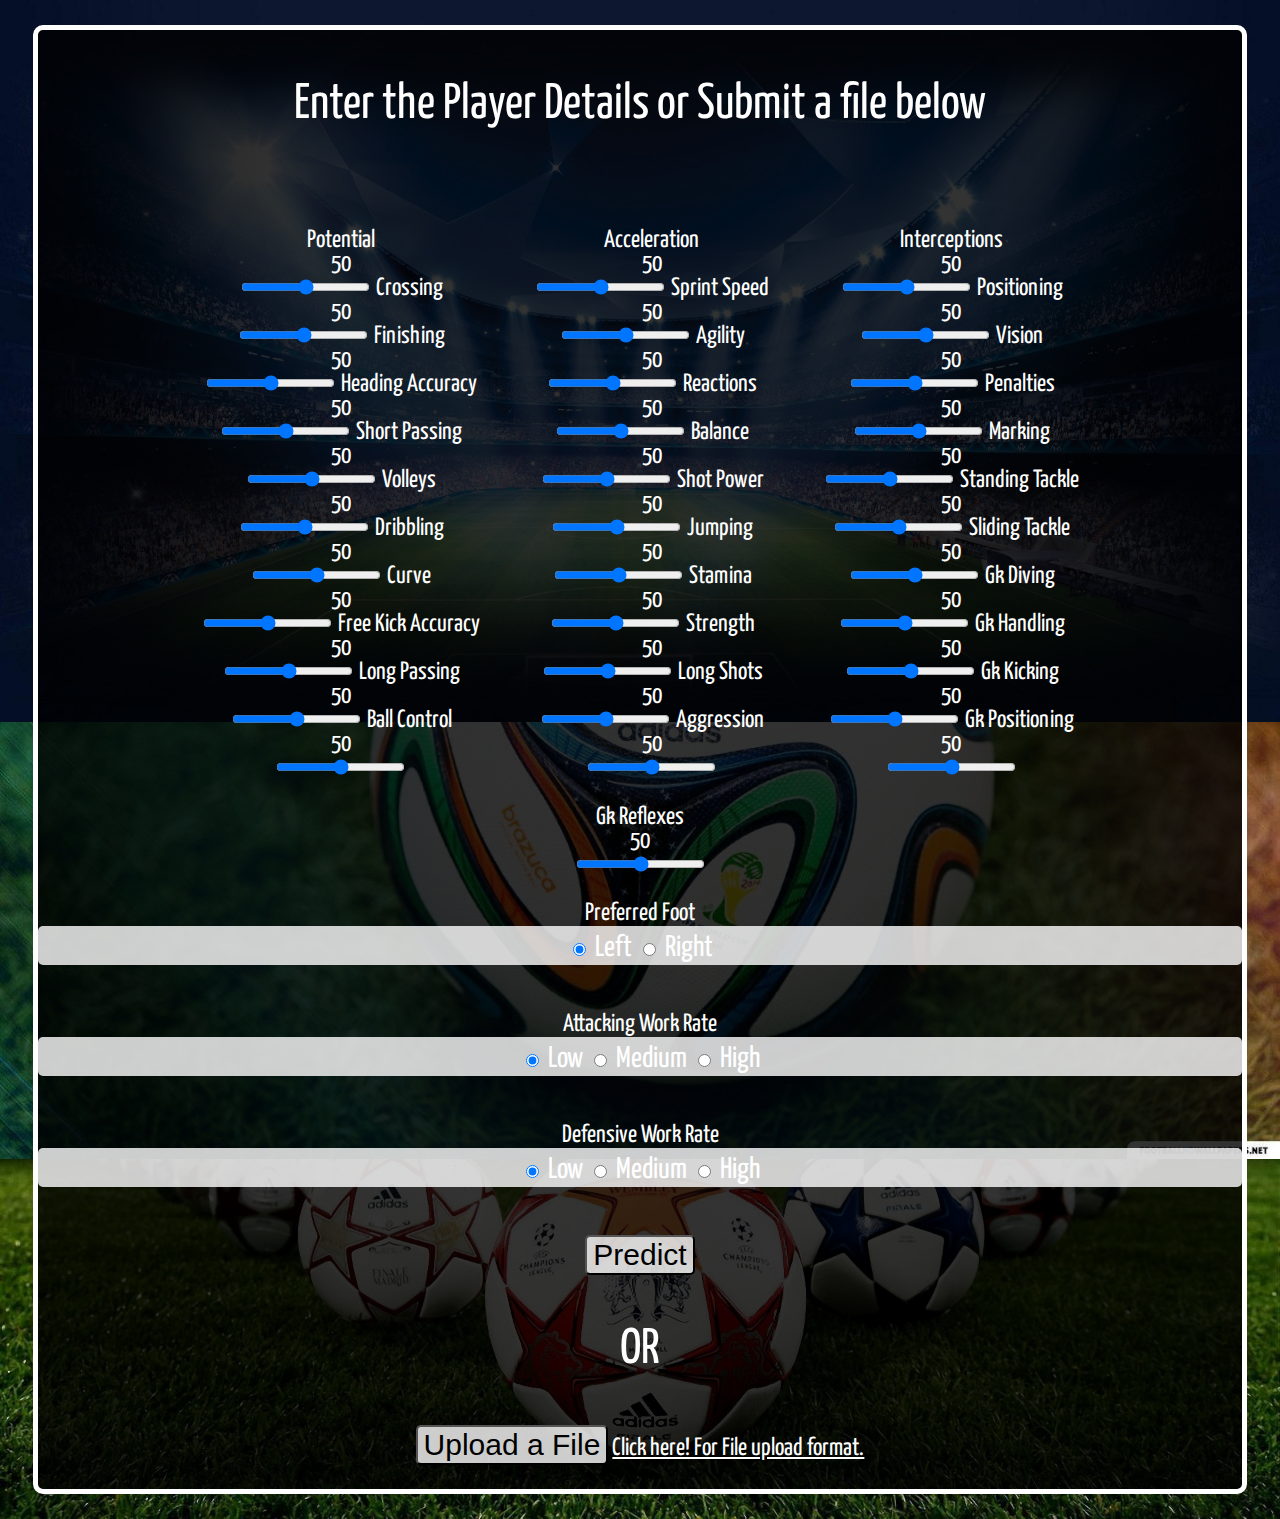
==== commit 6bb30701: "Front end completed" ====
--- a/templates/index.html
+++ b/templates/index.html
@@ -1,267 +1,307 @@
-<!doctype html>
+<!DOCTYPE html>
 <html lang="en">
+
 <head>
-    <!-- Required meta tags -->
-    <meta charset="utf-8">
-    <meta name="viewport" content="width=device-width, initial-scale=1">
-
-    <!-- Bootstrap CSS -->
-    <link href="https://cdn.jsdelivr.net/npm/bootstrap@5.1.3/dist/css/bootstrap.min.css" rel="stylesheet"
-          integrity="sha384-1BmE4kWBq78iYhFldvKuhfTAU6auU8tT94WrHftjDbrCEXSU1oBoqyl2QvZ6jIW3" crossorigin="anonymous">
-
-    <link rel="stylesheet" href="static/style.css">
-
-    <title>Football Player Overall Score</title>
+       <!-- Required meta tags -->
+       <meta charset="utf-8" />
+       <meta name="viewport" content="width=device-width, initial-scale=1" />
+
+       <!-- Bootstrap CSS -->
+       <link href="https://cdn.jsdelivr.net/npm/bootstrap@5.1.3/dist/css/bootstrap.min.css" rel="stylesheet"
+              integrity="sha384-1BmE4kWBq78iYhFldvKuhfTAU6auU8tT94WrHftjDbrCEXSU1oBoqyl2QvZ6jIW3"
+              crossorigin="anonymous" />
+
+       <link rel="stylesheet" href="../static/style.css" />
+
+       <title>Football Player Overall Score</title>
 </head>
+
 <body>
-<div class="form-alignment">
-    <form action="/predict" method="POST">
-       <br>
-        <label for="customRange2" class="form-label">Potential</label>
-        <div id="potential">50</div>
-        <input type="range" class="form-range" id="customRange2" name="customRange2" min="1" max="100"
-               onInput="$('#potential').html($(this).val())">
-
-        <label for="customRange3" class="form-label">Crossing</label>
-        <div id="crossing">50</div>
-        <input type="range" class="form-range" id="customRange3" name="customRange3" min="1" max="100"
-               onInput="$('#crossing').html($(this).val())">
-
-        <label for="customRange4" class="form-label">Finishing</label>
-        <div id="finishing">50</div>
-        <input type="range" class="form-range" id="customRange4" name="customRange4" min="1" max="100"
-               onInput="$('#finishing').html($(this).val())">
-
-        <label for="customRange5" class="form-label">Heading Accuracy</label>
-        <div id="heading_accuracy">50</div>
-        <input type="range" class="form-range" id="customRange5" name="customRange5" min="1" max="100"
-               onInput="$('#heading_accuracy').html($(this).val())">
-
-        <label for="customRange6" class="form-label">Short Passing</label>
-        <div id="short_passing">50</div>
-        <input type="range" class="form-range" id="customRange6" name="customRange6" min="1" max="100"
-               onInput="$('#short_passing').html($(this).val())">
-
-        <label for="customRange7" class="form-label">Volleys</label>
-        <div id="volleys">50</div>
-        <input type="range" class="form-range" id="customRange7" name="customRange7" min="1" max="100"
-               onInput="$('#volleys').html($(this).val())">
-
-        <label for="customRange8" class="form-label">Dribbling</label>
-        <div id="dribbling">50</div>
-        <input type="range" class="form-range" id="customRange8" name="customRange8" min="1" max="100"
-               onInput="$('#dribbling').html($(this).val())">
-
-        <label for="customRange9" class="form-label">Curve</label>
-        <div id="curve">50</div>
-        <input type="range" class="form-range" id="customRange9" name="customRange9" min="1" max="100"
-               onInput="$('#curve').html($(this).val())">
-
-        <label for="customRange10" class="form-label">Free Kick Accuracy</label>
-        <div id="free_kick_accuracy">50</div>
-        <input type="range" class="form-range" id="customRange10" name="customRange10" min="1" max="100"
-               onInput="$('#free_kick_accuracy').html($(this).val())">
-
-        <label for="customRange11" class="form-label">Long Passing</label>
-        <div id="long_passing">50</div>
-        <input type="range" class="form-range" id="customRange11" name="customRange11" min="1" max="100"
-               onInput="$('#long_passing').html($(this).val())">
-
-        <label for="customRange12" class="form-label">Ball Control</label>
-        <div id="ball_control">50</div>
-        <input type="range" class="form-range" id="customRange12" name="customRange12" min="1" max="100"
-               onInput="$('#ball_control').html($(this).val())">
-
-        <label for="customRange13" class="form-label">Acceleration</label>
-        <div id="acceleration">50</div>
-        <input type="range" class="form-range" id="customRange13" name="customRange13" min="1" max="100"
-               onInput="$('#acceleration').html($(this).val())">
-
-        <label for="customRange14" class="form-label">Sprint Speed</label>
-        <div id="sprint_speed">50</div>
-        <input type="range" class="form-range" id="customRange14" name="customRange14" min="1" max="100"
-               onInput="$('#sprint_speed').html($(this).val())">
-
-        <label for="customRange15" class="form-label">Agility</label>
-        <div id="agility">50</div>
-        <input type="range" class="form-range" id="customRange15" name="customRange15" min="1" max="100"
-               onInput="$('#agility').html($(this).val())">
-
-        <label for="customRange16" class="form-label">Reactions</label>
-        <div id="reactions">50</div>
-        <input type="range" class="form-range" id="customRange16" name="customRange16" min="1" max="100"
-               onInput="$('#reactions').html($(this).val())">
-
-        <label for="customRange17" class="form-label">Balance</label>
-        <div id="balance">50</div>
-        <input type="range" class="form-range" id="customRange17" name="customRange17" min="1" max="100"
-               onInput="$('#balance').html($(this).val())">
-
-        <label for="customRange18" class="form-label">Shot Power</label>
-        <div id="shot_power">50</div>
-        <input type="range" class="form-range" id="customRange18" name="customRange18" min="1" max="100"
-               onInput="$('#shot_power').html($(this).val())">
-
-        <label for="customRange19" class="form-label">Jumping</label>
-        <div id="jumping">50</div>
-        <input type="range" class="form-range" id="customRange19" name="customRange19" min="1" max="100"
-               onInput="$('#jumping').html($(this).val())">
-
-        <label for="customRange20" class="form-label">Stamina</label>
-        <div id="stamina">50</div>
-        <input type="range" class="form-range" id="customRange20" name="customRange20" min="1" max="100"
-               onInput="$('#stamina').html($(this).val())">
-
-        <label for="customRange21" class="form-label">Strength</label>
-        <div id="strength">50</div>
-        <input type="range" class="form-range" id="customRange21" name="customRange21" min="1" max="100"
-               onInput="$('#strength').html($(this).val())">
-
-        <label for="customRange22" class="form-label">Long Shots</label>
-        <div id="long_shots">50</div>
-        <input type="range" class="form-range" id="customRange22" name="customRange22" min="1" max="100"
-               onInput="$('#long_shots').html($(this).val())">
-
-        <label for="customRange23" class="form-label">Aggression</label>
-        <div id="aggression">50</div>
-        <input type="range" class="form-range" id="customRange23" name="customRange23" min="1" max="100"
-               onInput="$('#aggression').html($(this).val())">
-
-        <label for="customRange24" class="form-label">Interceptions</label>
-        <div id="interceptions">50</div>
-        <input type="range" class="form-range" id="customRange24" name="customRange24" min="1" max="100"
-               onInput="$('#interceptions').html($(this).val())">
-
-        <label for="customRange25" class="form-label">Positioning</label>
-        <div id="positioning">50</div>
-        <input type="range" class="form-range" id="customRange25" name="customRange25" min="1" max="100"
-               onInput="$('#positioning').html($(this).val())">
-
-        <label for="customRange26" class="form-label">Vision</label>
-        <div id="vision">50</div>
-        <input type="range" class="form-range" id="customRange26" name="customRange26" min="1" max="100"
-               onInput="$('#vision').html($(this).val())">
-
-        <label for="customRange27" class="form-label">Penalties</label>
-        <div id="penalties">50</div>
-        <input type="range" class="form-range" id="customRange27" name="customRange27" min="1" max="100"
-               onInput="$('#penalties').html($(this).val())">
-
-        <label for="customRange28" class="form-label">Marking</label>
-        <div id="marking">50</div>
-        <input type="range" class="form-range" id="customRange28" name="customRange28" min="1" max="100"
-               onInput="$('#marking').html($(this).val())">
-
-        <label for="customRange29" class="form-label">Standing Tackle</label>
-        <div id="standing_tackle">50</div>
-        <input type="range" class="form-range" id="customRange29" name="customRange29" min="1" max="100"
-               onInput="$('#standing_tackle').html($(this).val())">
-
-        <label for="customRange30" class="form-label">Sliding Tackle</label>
-        <div id="sliding_tackle">50</div>
-        <input type="range" class="form-range" id="customRange30" name="customRange30" min="1" max="100"
-               onInput="$('#sliding_tackle').html($(this).val())">
-
-        <label for="customRange31" class="form-label">Gk Diving</label>
-        <div id="gk_diving">50</div>
-        <input type="range" class="form-range" id="customRange31" name="customRange31" min="1" max="100"
-               onInput="$('#gk_diving').html($(this).val())">
-
-        <label for="customRange32" class="form-label">Gk Handling</label>
-        <div id="gk_handling">50</div>
-        <input type="range" class="form-range" id="customRange32" name="customRange32" min="1" max="100"
-               onInput="$('#gk_handling').html($(this).val())">
-
-        <label for="customRange33" class="form-label">Gk Kicking</label>
-        <div id="gk_kicking">50</div>
-        <input type="range" class="form-range" id="customRange33" name="customRange33" min="1" max="100"
-               onInput="$('#gk_kicking').html($(this).val())">
-
-        <label for="customRange34" class="form-label">Gk Positioning</label>
-        <div id="gk_positioning">50</div>
-        <input type="range" class="form-range" id="customRange34" name="customRange34" min="1" max="100"
-               onInput="$('#gk_positioning').html($(this).val())">
-
-        <label for="customRange35" class="form-label">Gk Reflexes</label>
-        <div id="gk_reflexes">50</div>
-        <input type="range" class="form-range" id="customRange35" name="customRange35" min="1" max="100"
-               onInput="$('#gk_reflexes').html($(this).val())">
-
-
-        <!--prefered foot-->
-        <br><br>
-        <label for="preferred_foot" class="form-label">Preferred Foot</label><br>
-        <div class="btn-group" role="group" aria-label="Basic radio toggle button group">
-            <input type="radio" class="btn-check" name="preferred_foot" id="foot_left" autocomplete="off" value="left"
-                   checked>
-            <label class="btn btn-outline-primary" for="foot_left">Left</label>
-
-            <input type="radio" class="btn-check" name="preferred_foot" id="foot_right" autocomplete="off"
-                   value="right">
-            <label class="btn btn-outline-primary" for="foot_right">Right</label>
-        </div>
-        <br><br>
-
-        <!--attacking work rate-->
-        <label for="attacking_work_rate" class="form-label">Attacking Work Rate</label><br>
-        <div class="btn-group" role="group" aria-label="Basic radio toggle button group">
-            <input type="radio" class="btn-check" name="attacking_work_rate" id="low_1" autocomplete="off" value="low"
-                   checked>
-            <label class="btn btn-outline-primary" for="low_1">Low</label>
-
-            <input type="radio" class="btn-check" name="attacking_work_rate" id="medium_1" value="medium"
-                   autocomplete="off">
-            <label class="btn btn-outline-primary" for="medium_1">Medium</label>
-
-            <input type="radio" class="btn-check" name="attacking_work_rate" id="high_1" value="high"
-                   autocomplete="off">
-            <label class="btn btn-outline-primary" for="high_1">High</label>
-        </div>
-        <br><br>
-        <!--defensive work rate-->
-
-        <label for="defensive_work_rate" class="form-label">Defensive Work Rate</label><br>
-        <div class="btn-group" role="group" aria-label="Basic radio toggle button group">
-            <input type="radio" class="btn-check" name="defensive_work_rate" id="low_2" autocomplete="off" value="low"
-                   checked>
-            <label class="btn btn-outline-primary" for="low_2">Low</label>
-
-            <input type="radio" class="btn-check" name="defensive_work_rate" id="medium_2" value="medium"
-                   autocomplete="off">
-            <label class="btn btn-outline-primary" for="medium_2">Medium</label>
-
-            <input type="radio" class="btn-check" name="defensive_work_rate" id="high_2" value="high"
-                   autocomplete="off">
-            <label class="btn btn-outline-primary" for="high_2">High</label>
-        </div>
-        <br><br>
-        <button type="submit" class="btn btn-outline-success btn-group">Predict</button>
-        <br><br>
-    </form>
-    
-
-
-    <!-- Optional JavaScript; choose one of the two! -->
-
-    <!-- Option 1: Bootstrap Bundle with Popper -->
-    <script src="https://cdn.jsdelivr.net/npm/bootstrap@5.1.3/dist/js/bootstrap.bundle.min.js"
-            integrity="sha384-ka7Sk0Gln4gmtz2MlQnikT1wXgYsOg+OMhuP+IlRH9sENBO0LRn5q+8nbTov4+1p"
-            crossorigin="anonymous"></script>
-    <script src="https://code.jquery.com/jquery-3.3.1.slim.min.js"
-            integrity="sha384-q8i/X+965DzO0rT7abK41JStQIAqVgRVzpbzo5smXKp4YfRvH+8abtTE1Pi6jizo"
-            crossorigin="anonymous"></script>
-    <script src="https://cdnjs.cloudflare.com/ajax/libs/popper.js/1.14.7/umd/popper.min.js"
-            integrity="sha384-UO2eT0CpHqdSJQ6hJty5KVphtPhzWj9WO1clHTMGa3JDZwrnQq4sF86dIHNDz0W1"
-            crossorigin="anonymous"></script>
-    <script src="https://stackpath.bootstrapcdn.com/bootstrap/4.3.1/js/bootstrap.min.js"
-            integrity="sha384-JjSmVgyd0p3pXB1rRibZUAYoIIy6OrQ6VrjIEaFf/nJGzIxFDsf4x0xIM+B07jRM"
-            crossorigin="anonymous"></script>
-
-    <!-- Option 2: Separate Popper and Bootstrap JS -->
-    <!--
+       
+       <div class="form-alignment">
+              <form action="/predict" method="POST">
+                     <p>Enter the Player Details or Submit a file below</p>
+                     <br />
+                     <div class="block1">
+                            <label for="customRange2" class="form-label">Potential</label>
+                            <div id="potential">50</div>
+                            <input type="range" class="form-range" id="customRange2" name="customRange2" min="1"
+                                   max="100" onInput="$('#potential').html($(this).val())" />
+
+
+                            <label for="customRange3" class="form-label">Crossing</label>
+                            <div id="crossing">50</div>
+                            <input type="range" class="form-range" id="customRange3" name="customRange3" min="1"
+                                   max="100" onInput="$('#crossing').html($(this).val())" />
+
+
+
+                            <label for="customRange4" class="form-label">Finishing</label>
+                            <div id="finishing">50</div>
+                            <input type="range" class="form-range" id="customRange4" name="customRange4" min="1"
+                                   max="100" onInput="$('#finishing').html($(this).val())" />
+
+
+                            <label for="customRange5" class="form-label">Heading Accuracy</label>
+                            <div id="heading_accuracy">50</div>
+                            <input type="range" class="form-range" id="customRange5" name="customRange5" min="1"
+                                   max="100" onInput="$('#heading_accuracy').html($(this).val())" />
+
+                            <label for="customRange6" class="form-label">Short Passing</label>
+                            <div id="short_passing">50</div>
+                            <input type="range" class="form-range" id="customRange6" name="customRange6" min="1"
+                                   max="100" onInput="$('#short_passing').html($(this).val())" />
+
+                            <label for="customRange7" class="form-label">Volleys</label>
+                            <div id="volleys">50</div>
+                            <input type="range" class="form-range" id="customRange7" name="customRange7" min="1"
+                                   max="100" onInput="$('#volleys').html($(this).val())" />
+
+                            <label for="customRange8" class="form-label">Dribbling</label>
+                            <div id="dribbling">50</div>
+                            <input type="range" class="form-range" id="customRange8" name="customRange8" min="1"
+                                   max="100" onInput="$('#dribbling').html($(this).val())" />
+
+                            <label for="customRange9" class="form-label">Curve</label>
+                            <div id="curve">50</div>
+                            <input type="range" class="form-range" id="customRange9" name="customRange9" min="1"
+                                   max="100" onInput="$('#curve').html($(this).val())" />
+
+                            <label for="customRange10" class="form-label">Free Kick Accuracy</label>
+                            <div id="free_kick_accuracy">50</div>
+                            <input type="range" class="form-range" id="customRange10" name="customRange10" min="1"
+                                   max="100" onInput="$('#free_kick_accuracy').html($(this).val())" />
+
+                            <label for="customRange11" class="form-label">Long Passing</label>
+                            <div id="long_passing">50</div>
+                            <input type="range" class="form-range" id="customRange11" name="customRange11" min="1"
+                                   max="100" onInput="$('#long_passing').html($(this).val())" />
+
+                            <label for="customRange12" class="form-label">Ball Control</label>
+                            <div id="ball_control">50</div>
+                            <input type="range" class="form-range" id="customRange12" name="customRange12" min="1"
+                                   max="100" onInput="$('#ball_control').html($(this).val())" />
+
+                     </div>
+                     <div class="block2">
+
+                            <label for="customRange13" class="form-label">Acceleration</label>
+                            <div id="acceleration">50</div>
+                            <input type="range" class="form-range" id="customRange13" name="customRange13" min="1"
+                                   max="100" onInput="$('#acceleration').html($(this).val())" />
+
+
+                            <label for="customRange14" class="form-label">Sprint Speed</label>
+                            <div id="sprint_speed">50</div>
+                            <input type="range" class="form-range" id="customRange14" name="customRange14" min="1"
+                                   max="100" onInput="$('#sprint_speed').html($(this).val())" />
+
+
+                            <label for="customRange15" class="form-label">Agility</label>
+                            <div id="agility">50</div>
+                            <input type="range" class="form-range" id="customRange15" name="customRange15" min="1"
+                                   max="100" onInput="$('#agility').html($(this).val())" />
+
+
+
+                            <label for="customRange16" class="form-label">Reactions</label>
+                            <div id="reactions">50</div>
+                            <input type="range" class="form-range" id="customRange16" name="customRange16" min="1"
+                                   max="100" onInput="$('#reactions').html($(this).val())" />
+
+                            <label for="customRange17" class="form-label">Balance</label>
+                            <div id="balance">50</div>
+                            <input type="range" class="form-range" id="customRange17" name="customRange17" min="1"
+                                   max="100" onInput="$('#balance').html($(this).val())" />
+
+                            <label for="customRange18" class="form-label">Shot Power</label>
+                            <div id="shot_power">50</div>
+                            <input type="range" class="form-range" id="customRange18" name="customRange18" min="1"
+                                   max="100" onInput="$('#shot_power').html($(this).val())" />
+
+                            <label for="customRange19" class="form-label">Jumping</label>
+                            <div id="jumping">50</div>
+                            <input type="range" class="form-range" id="customRange19" name="customRange19" min="1"
+                                   max="100" onInput="$('#jumping').html($(this).val())" />
+
+                            <label for="customRange20" class="form-label">Stamina</label>
+                            <div id="stamina">50</div>
+                            <input type="range" class="form-range" id="customRange20" name="customRange20" min="1"
+                                   max="100" onInput="$('#stamina').html($(this).val())" />
+
+                            <label for="customRange21" class="form-label">Strength</label>
+                            <div id="strength">50</div>
+                            <input type="range" class="form-range" id="customRange21" name="customRange21" min="1"
+                                   max="100" onInput="$('#strength').html($(this).val())" />
+
+                            <label for="customRange22" class="form-label">Long Shots</label>
+                            <div id="long_shots">50</div>
+                            <input type="range" class="form-range" id="customRange22" name="customRange22" min="1"
+                                   max="100" onInput="$('#long_shots').html($(this).val())" />
+
+                            <label for="customRange23" class="form-label">Aggression</label>
+                            <div id="aggression">50</div>
+                            <input type="range" class="form-range" id="customRange23" name="customRange23" min="1"
+                                   max="100" onInput="$('#aggression').html($(this).val())" />
+                     </div>
+                     <div class="block3">
+
+                            <label for="customRange24" class="form-label">Interceptions</label>
+                            <div id="interceptions">50</div>
+                            <input type="range" class="form-range" id="customRange24" name="customRange24" min="1"
+                                   max="100" onInput="$('#interceptions').html($(this).val())" />
+
+
+
+                            <label for="customRange25" class="form-label">Positioning</label>
+                            <div id="positioning">50</div>
+                            <input type="range" class="form-range" id="customRange25" name="customRange25" min="1"
+                                   max="100" onInput="$('#positioning').html($(this).val())" />
+
+
+                            <label for="customRange26" class="form-label">Vision</label>
+                            <div id="vision">50</div>
+                            <input type="range" class="form-range" id="customRange26" name="customRange26" min="1"
+                                   max="100" onInput="$('#vision').html($(this).val())" />
+
+                            <label for="customRange27" class="form-label">Penalties</label>
+                            <div id="penalties">50</div>
+                            <input type="range" class="form-range" id="customRange27" name="customRange27" min="1"
+                                   max="100" onInput="$('#penalties').html($(this).val())" />
+
+                            <label for="customRange28" class="form-label">Marking</label>
+                            <div id="marking">50</div>
+                            <input type="range" class="form-range" id="customRange28" name="customRange28" min="1"
+                                   max="100" onInput="$('#marking').html($(this).val())" />
+
+                            <label for="customRange29" class="form-label">Standing Tackle</label>
+                            <div id="standing_tackle">50</div>
+                            <input type="range" class="form-range" id="customRange29" name="customRange29" min="1"
+                                   max="100" onInput="$('#standing_tackle').html($(this).val())" />
+
+                            <label for="customRange30" class="form-label">Sliding Tackle</label>
+                            <div id="sliding_tackle">50</div>
+                            <input type="range" class="form-range" id="customRange30" name="customRange30" min="1"
+                                   max="100" onInput="$('#sliding_tackle').html($(this).val())" />
+
+
+
+                            <label for="customRange31" class="form-label">Gk Diving</label>
+                            <div id="gk_diving">50</div>
+                            <input type="range" class="form-range" id="customRange31" name="customRange31" min="1"
+                                   max="100" onInput="$('#gk_diving').html($(this).val())" />
+
+                            <label for="customRange32" class="form-label">Gk Handling</label>
+                            <div id="gk_handling">50</div>
+                            <input type="range" class="form-range" id="customRange32" name="customRange32" min="1"
+                                   max="100" onInput="$('#gk_handling').html($(this).val())" />
+
+                            <label for="customRange33" class="form-label">Gk Kicking</label>
+                            <div id="gk_kicking">50</div>
+                            <input type="range" class="form-range" id="customRange33" name="customRange33" min="1"
+                                   max="100" onInput="$('#gk_kicking').html($(this).val())" />
+
+                            <label for="customRange34" class="form-label">Gk Positioning</label>
+                            <div id="gk_positioning">50</div>
+                            <input type="range" class="form-range" id="customRange34" name="customRange34" min="1"
+                                   max="100" onInput="$('#gk_positioning').html($(this).val())" />
+
+
+                     </div>
+                     <br>
+
+                     <div class="block4">
+                            <label for="customRange35" class="form-label">Gk Reflexes</label>
+                            <div id="gk_reflexes">50</div>
+                            <input type="range" class="form-range" id="customRange35" name="customRange35" min="1"
+                                   max="100" onInput="$('#gk_reflexes').html($(this).val())" />
+
+                     </div>
+                     
+                     <!--prefered foot-->
+                     <br /><br />
+                     <label for="preferred_foot" class="form-label">Preferred Foot</label><br />
+                     <div class="btn-group" role="group" aria-label="Basic radio toggle button group">
+                            <input type="radio" class="btn-check btn-lg" name="preferred_foot" id="foot_left"
+                                   autocomplete="off" value="left" checked />
+                            <label class="btn btn-outline-primary" for="foot_left">Left</label>
+
+                            <input type="radio" class="btn-check btn-lg" name="preferred_foot" id="foot_right"
+                                   autocomplete="off" value="right" />
+                            <label class="btn btn-outline-primary" for="foot_right">Right</label>
+                     </div>
+                     <br /><br />
+
+                     <!--attacking work rate-->
+                     <label for="attacking_work_rate" class="form-label">Attacking Work Rate</label><br />
+                     <div class="btn-group" role="group" aria-label="Basic radio toggle button group">
+                            <input type="radio" class="btn-check btn-group-lg" name="attacking_work_rate" id="low_1"
+                                   autocomplete="off" value="low" checked />
+                            <label class="btn btn-outline-danger" for="low_1">Low</label>
+
+                            <input type="radio" class="btn-check btn-group-lg" name="attacking_work_rate" id="medium_1"
+                                   value="medium" autocomplete="off" />
+                            <label class="btn btn-outline-primary" for="medium_1">Medium</label>
+
+                            <input type="radio" class="btn-check btn-group-lg" name="attacking_work_rate" id="high_1" value="high"
+                                   autocomplete="off" />
+                            <label class="btn btn-outline-success" for="high_1">High</label>
+                     </div>
+                     <br /><br />
+                     <!--defensive work rate-->
+
+                     <label for="defensive_work_rate" class="form-label">Defensive Work Rate</label><br />
+                     <div class="btn-group" role="group" aria-label="Basic radio toggle button group">
+                            <input type="radio" class="btn-check btn-group-lg" name="defensive_work_rate" id="low_2"
+                                   autocomplete="off" value="low" checked />
+                            <label class="btn btn-outline-danger" for="low_2">Low</label>
+
+                            <input type="radio" class="btn-check btn-group-lg" name="defensive_work_rate" id="medium_2"
+                                   value="medium" autocomplete="off" />
+                            <label class="btn btn-outline-primary" for="medium_2">Medium</label>
+
+                            <input type="radio" class="btn-check btn-group-lg" name="defensive_work_rate" id="high_2" value="high"
+                                   autocomplete="off" />
+                            <label class="btn btn-outline-success" for="high_2">High</label>
+                     </div>
+                     <br /><br />
+                     <button type="submit" class="btn btn-outline-success btn-group">
+                            Predict
+                     </button>
+                     <br>
+                     <p>OR</p>
+                     
+                     
+
+                     <button type="submit" class="btn btn-outline-success btn-group">
+                            Upload a File
+                     </button>
+                     <a href="http://">Click here! For File upload format.</a>
+                     <br /><br />
+              </form>
+
+              <!-- Optional JavaScript; choose one of the two! -->
+
+              <!-- Option 1: Bootstrap Bundle with Popper -->
+              <script src="https://cdn.jsdelivr.net/npm/bootstrap@5.1.3/dist/js/bootstrap.bundle.min.js"
+                     integrity="sha384-ka7Sk0Gln4gmtz2MlQnikT1wXgYsOg+OMhuP+IlRH9sENBO0LRn5q+8nbTov4+1p"
+                     crossorigin="anonymous"></script>
+              <script src="https://code.jquery.com/jquery-3.3.1.slim.min.js"
+                     integrity="sha384-q8i/X+965DzO0rT7abK41JStQIAqVgRVzpbzo5smXKp4YfRvH+8abtTE1Pi6jizo"
+                     crossorigin="anonymous"></script>
+              <script src="https://cdnjs.cloudflare.com/ajax/libs/popper.js/1.14.7/umd/popper.min.js"
+                     integrity="sha384-UO2eT0CpHqdSJQ6hJty5KVphtPhzWj9WO1clHTMGa3JDZwrnQq4sF86dIHNDz0W1"
+                     crossorigin="anonymous"></script>
+              <script src="https://stackpath.bootstrapcdn.com/bootstrap/4.3.1/js/bootstrap.min.js"
+                     integrity="sha384-JjSmVgyd0p3pXB1rRibZUAYoIIy6OrQ6VrjIEaFf/nJGzIxFDsf4x0xIM+B07jRM"
+                     crossorigin="anonymous"></script>
+
+              <!-- Option 2: Separate Popper and Bootstrap JS -->
+              <!--
     <script src="https://cdn.jsdelivr.net/npm/@popperjs/core@2.10.2/dist/umd/popper.min.js" integrity="sha384-7+zCNj/IqJ95wo16oMtfsKbZ9ccEh31eOz1HGyDuCQ6wgnyJNSYdrPa03rtR1zdB" crossorigin="anonymous"></script>
     <script src="https://cdn.jsdelivr.net/npm/bootstrap@5.1.3/dist/js/bootstrap.min.js" integrity="sha384-QJHtvGhmr9XOIpI6YVutG+2QOK9T+ZnN4kzFN1RtK3zEFEIsxhlmWl5/YESvpZ13" crossorigin="anonymous"></script>
     -->
-</div>
+       </div>
 </body>
+
 </html>--- a/static/style.css
+++ b/static/style.css
@@ -0,0 +1,65 @@
+@import url('https://fonts.googleapis.com/css2?family=Yanone+Kaffeesatz&display=swap');
+
+body{
+    background-image: url('2.jpg'), url('1.jpg'), url('3.jpg');
+    background-position: top, center, bottom;
+    max-width: 100%;
+    height: auto;
+    background-repeat: no-repeat;
+    background-size: contain;
+    font-family: 'Yanone Kaffeesatz', sans-serif;
+    
+}
+p{
+    margin-top: 1em;
+    font-size: 2em;
+    
+}
+
+.btn-group{
+    background-color: rgba(255, 255, 255, 0.8);
+    border-radius: 5px;
+    font-size: 40px;
+
+}
+
+.btn{
+    font-size: 30px;
+}
+
+.form-alignment{
+    color: white;
+    background-color: rgba(0, 0, 0, 0.8);
+    margin: 1em;
+    margin-left: 1em;
+    margin-right: 1em;
+
+    border-style: solid;
+    border-width: 5px;
+    border-color: white;
+    border-radius: 10px;
+    text-align: center;
+    font-size: 25px;
+}
+
+.block1{
+    display: inline-block;
+    margin: 1em;
+}
+.block2{
+    display: inline-block;
+    margin: 1em;
+}
+.block3{
+    display: inline-block;
+    margin: 1em;
+}
+.block4{
+    display: inline-block;
+    /* margin-left: 17.5em;
+    margin-right: 17.5em; */
+    align-items: center;
+}
+a{
+    color: white;
+}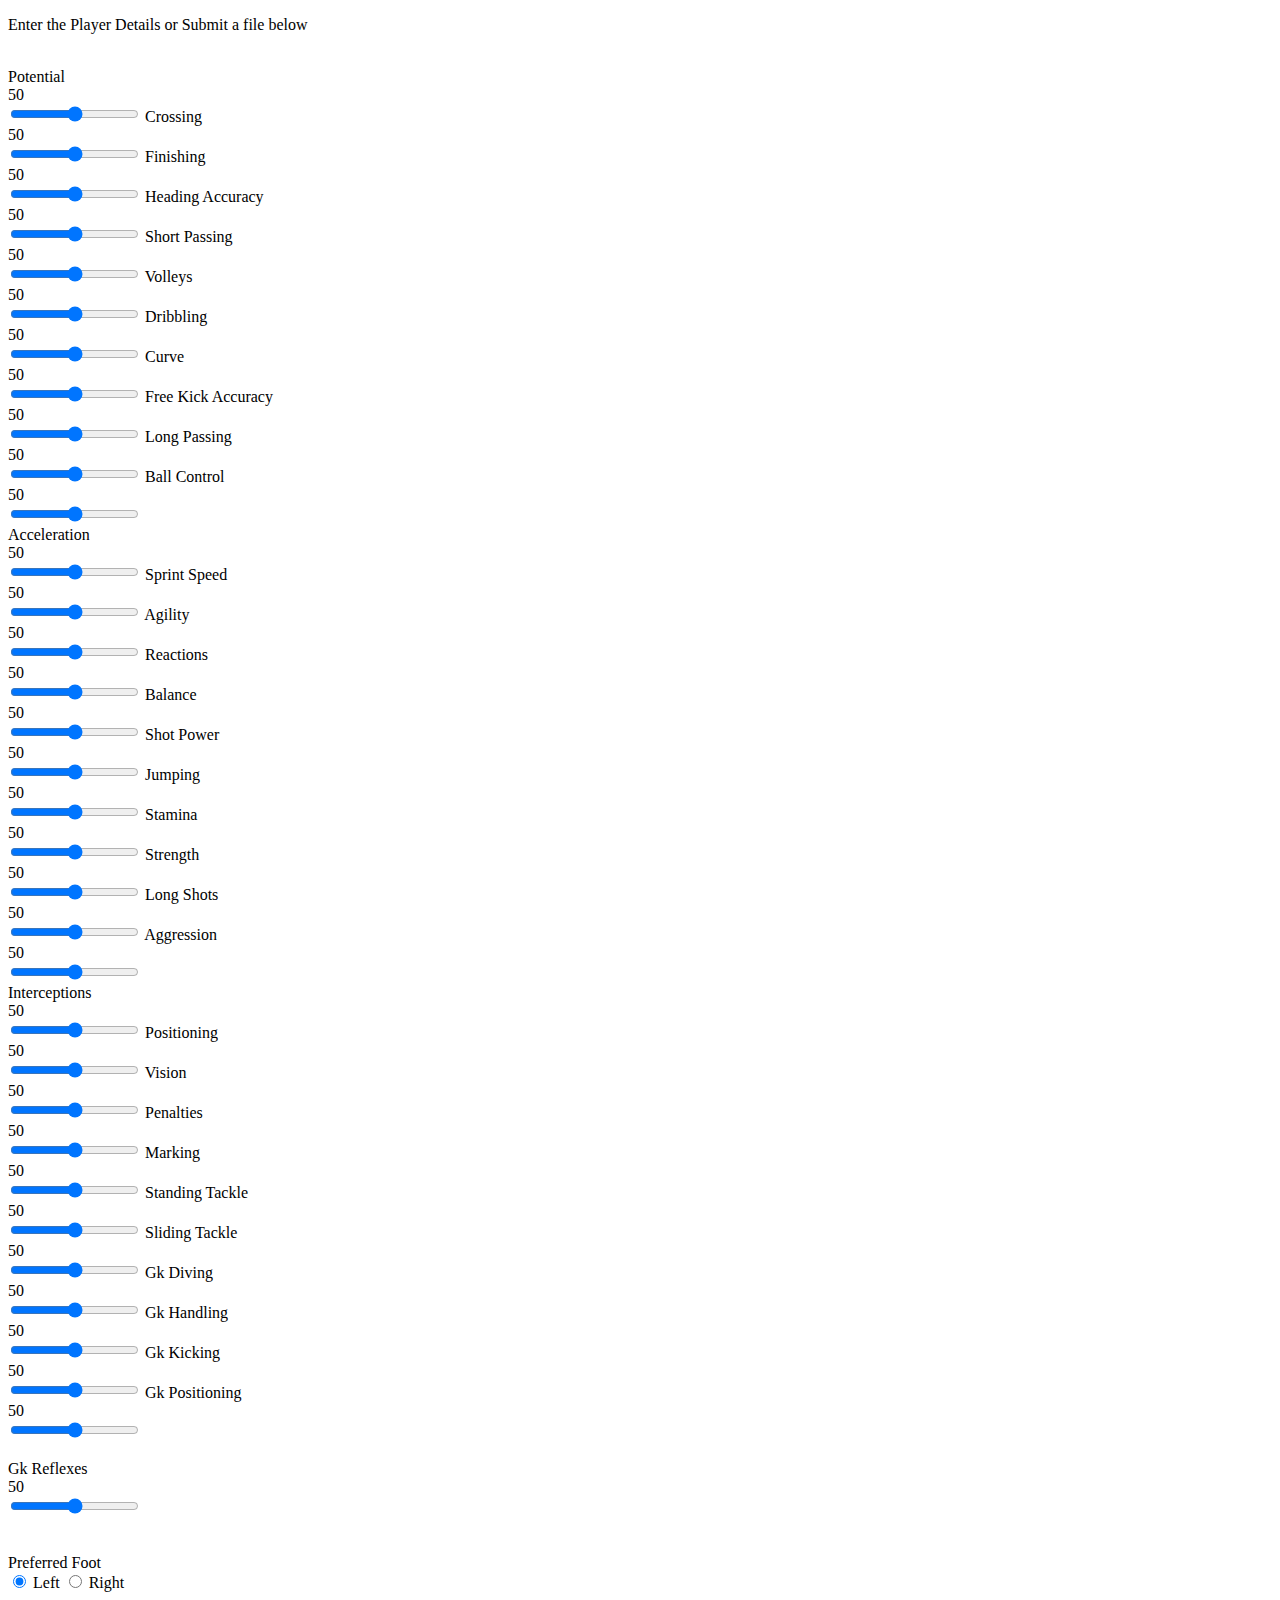
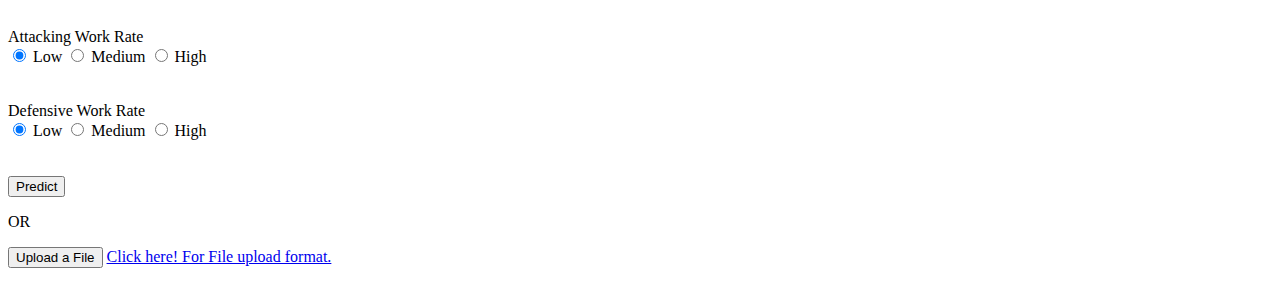
==== commit 8c8781ad: "New Models with New pipelines working!" ====
--- a/templates/index.html
+++ b/templates/index.html
@@ -11,7 +11,7 @@
               integrity="sha384-1BmE4kWBq78iYhFldvKuhfTAU6auU8tT94WrHftjDbrCEXSU1oBoqyl2QvZ6jIW3"
               crossorigin="anonymous" />
 
-       <link rel="stylesheet" href="../static/style.css" />
+       <link rel="stylesheet" href="static/style.css" />
 
        <title>Football Player Overall Score</title>
 </head>
@@ -273,7 +273,7 @@
                      
                      
 
-                     <button type="submit" class="btn btn-outline-success btn-group">
+                     <button type="file" class="btn btn-outline-success btn-group">
                             Upload a File
                      </button>
                      <a href="http://">Click here! For File upload format.</a>
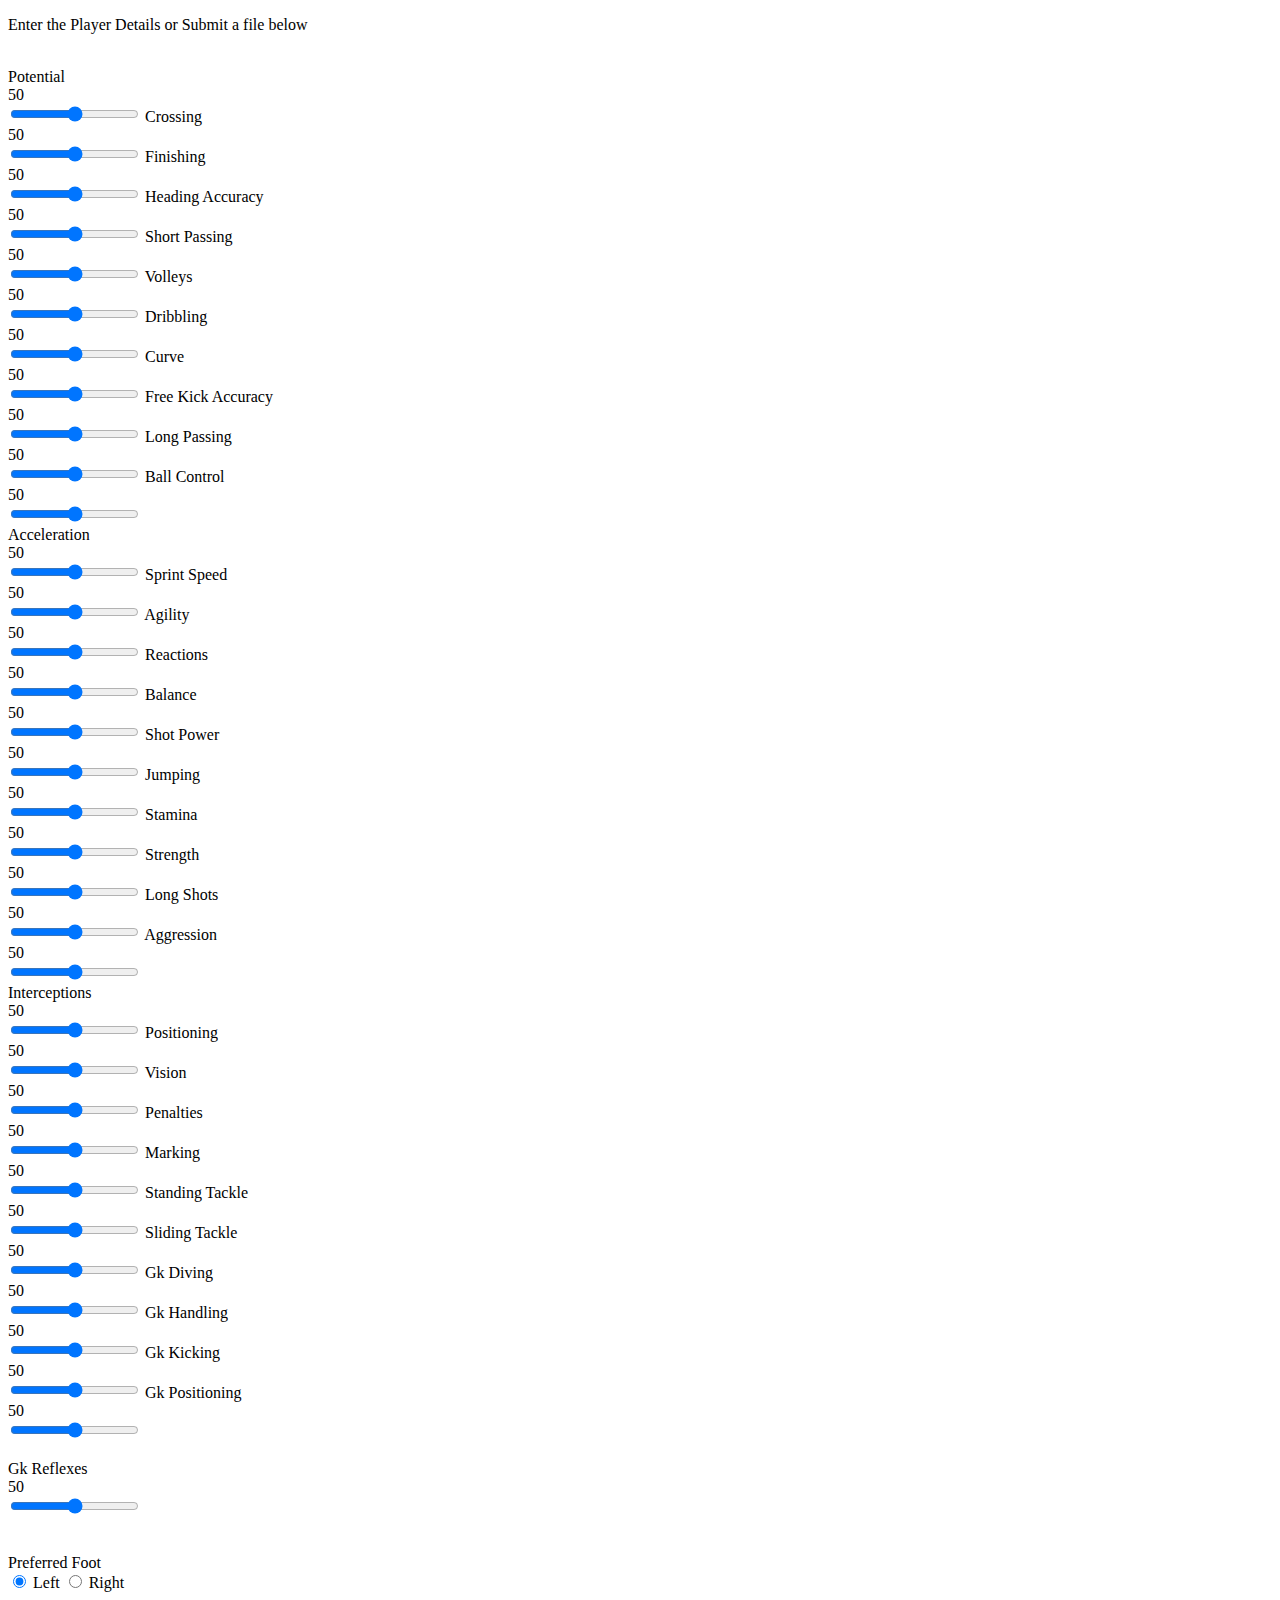
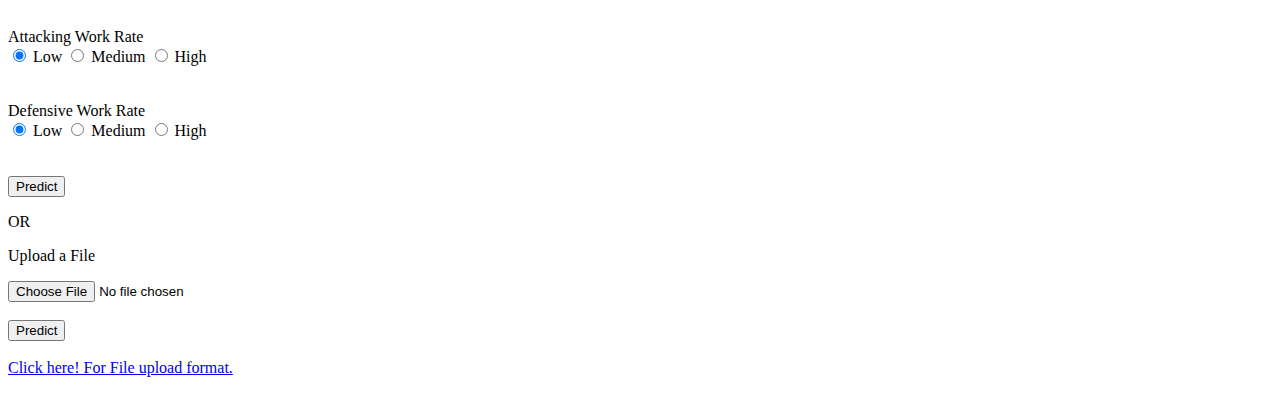
==== commit 7d533e43: "Project is working with a css issue" ====
--- a/templates/index.html
+++ b/templates/index.html
@@ -17,7 +17,6 @@
 </head>
 
 <body>
-       
        <div class="form-alignment">
               <form action="/predict" method="POST">
                      <p>Enter the Player Details or Submit a file below</p>
@@ -271,13 +270,23 @@
                      <br>
                      <p>OR</p>
                      
+              </form>
+
+              <form action="/file_predict" method="POST" enctype="multipart/form-data">
+                     <p>Upload a File</p>
+                     <input type="file" name="filename" class="btn btn-outline-success btn-group">
+                            
                      
-
-                     <button type="file" class="btn btn-outline-success btn-group">
-                            Upload a File
+                     
+                     <br /><br />
+                     <button type="submit" class="btn btn-outline-success btn-group">
+                            Predict
                      </button>
+                     <br>
+                     <br>
                      <a href="http://">Click here! For File upload format.</a>
-                     <br /><br />
+                     <br>
+                     <br>
               </form>
 
               <!-- Optional JavaScript; choose one of the two! -->
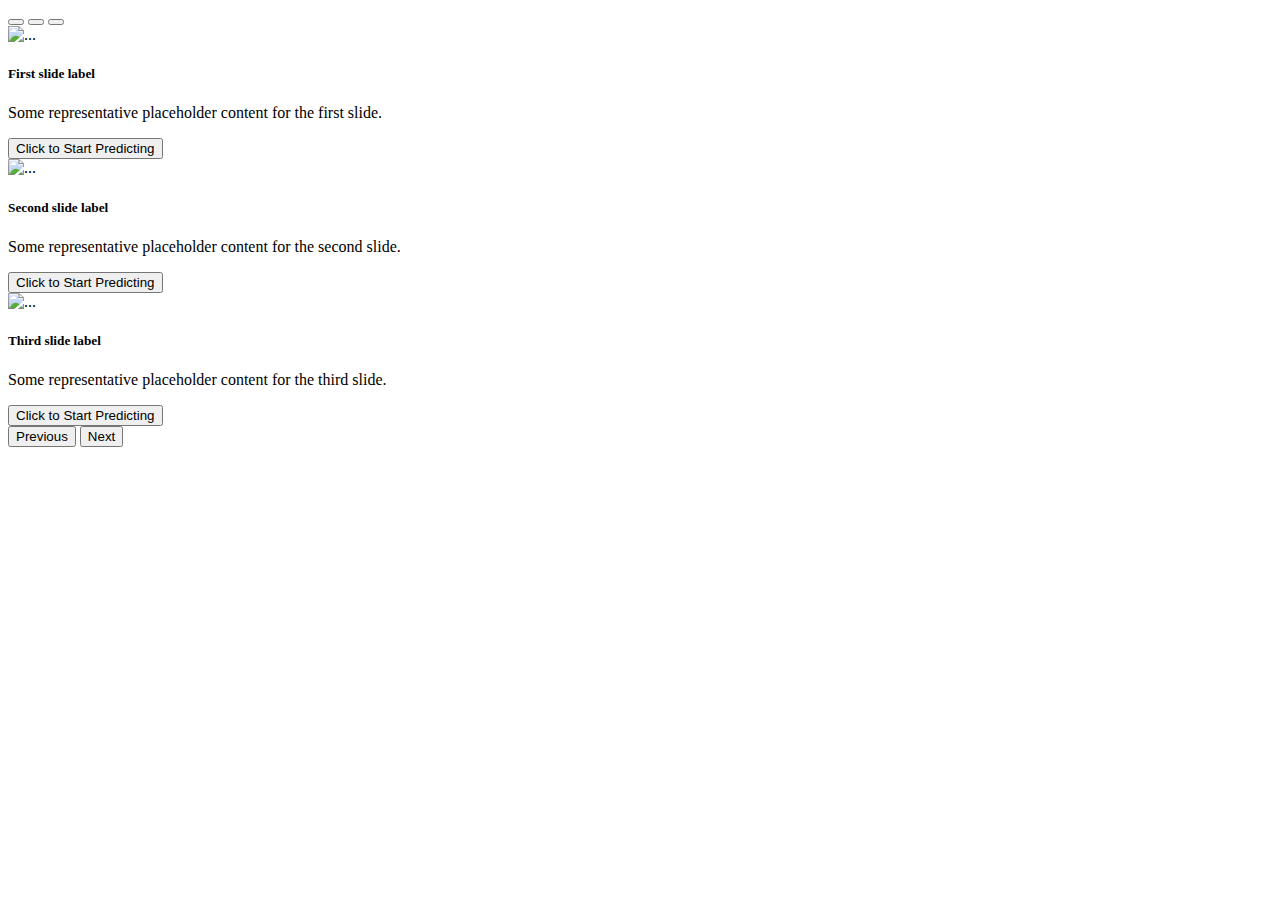
==== commit 1196b4f8: "Frontend problem fixed" ====
--- a/templates/index.html
+++ b/templates/index.html
@@ -1,316 +1,91 @@
-<!DOCTYPE html>
+<!doctype html>
 <html lang="en">
+  <head>
+    <!-- Required meta tags -->
+    <meta charset="utf-8">
+    <meta name="viewport" content="width=device-width, initial-scale=1">
 
-<head>
-       <!-- Required meta tags -->
-       <meta charset="utf-8" />
-       <meta name="viewport" content="width=device-width, initial-scale=1" />
+    <!-- Bootstrap CSS -->
+    <link href="https://cdn.jsdelivr.net/npm/bootstrap@5.1.3/dist/css/bootstrap.min.css" rel="stylesheet" integrity="sha384-1BmE4kWBq78iYhFldvKuhfTAU6auU8tT94WrHftjDbrCEXSU1oBoqyl2QvZ6jIW3" crossorigin="anonymous">
+    <link rel="stylesheet" href="static/index.css" />
+    <title>Football Player Overall Score</title>
+  </head>
+  <body>
+    <div id="carouselExampleCaptions" class="carousel slide" data-bs-ride="carousel">
+      <div class="carousel-indicators">
+        <button type="button" data-bs-target="#carouselExampleCaptions" data-bs-slide-to="0" class="active" aria-current="true" aria-label="Slide 1"></button>
+        <button type="button" data-bs-target="#carouselExampleCaptions" data-bs-slide-to="1" aria-label="Slide 2"></button>
+        <button type="button" data-bs-target="#carouselExampleCaptions" data-bs-slide-to="2" aria-label="Slide 3"></button>
+      </div>
 
-       <!-- Bootstrap CSS -->
-       <link href="https://cdn.jsdelivr.net/npm/bootstrap@5.1.3/dist/css/bootstrap.min.css" rel="stylesheet"
-              integrity="sha384-1BmE4kWBq78iYhFldvKuhfTAU6auU8tT94WrHftjDbrCEXSU1oBoqyl2QvZ6jIW3"
-              crossorigin="anonymous" />
+      <form action="/form" method="POST">
 
-       <link rel="stylesheet" href="static/style.css" />
+      <div class="carousel-inner">
+        <div class="carousel-item active">
+          <img src="static/1.jpg" class="d-block w-100" alt="...">
+          <div class="carousel-caption d-none d-md-block">
+            <h5>First slide label</h5>
+            <p>Some representative placeholder content for the first slide.</p>
 
-       <title>Football Player Overall Score</title>
-</head>
+            <div class="slider-btn" type="submit">
+              <button class="btn btn-1 btn-light">Click to Start Predicting</button>
+            </div>
 
-<body>
-       <div class="form-alignment">
-              <form action="/predict" method="POST">
-                     <p>Enter the Player Details or Submit a file below</p>
-                     <br />
-                     <div class="block1">
-                            <label for="customRange2" class="form-label">Potential</label>
-                            <div id="potential">50</div>
-                            <input type="range" class="form-range" id="customRange2" name="customRange2" min="1"
-                                   max="100" onInput="$('#potential').html($(this).val())" />
+          </div>
+        </div>
 
+        
+        <div class="carousel-item">
+          <img src="static/2.jpg" class="d-block w-100" alt="...">
+          <div class="carousel-caption d-none d-md-block">
+            <h5>Second slide label</h5>
+            <p>Some representative placeholder content for the second slide.</p>
 
-                            <label for="customRange3" class="form-label">Crossing</label>
-                            <div id="crossing">50</div>
-                            <input type="range" class="form-range" id="customRange3" name="customRange3" min="1"
-                                   max="100" onInput="$('#crossing').html($(this).val())" />
+            <div class="slider-btn" type="submit">
+              <button class="btn btn-1 btn-light">Click to Start Predicting</button>
+            </div>
 
+          </div>
+        </div>
 
+        <div class="carousel-item">
+          <img src="static/3.jpg" class="d-block w-100" alt="...">
+          <div class="carousel-caption d-none d-md-block">
+            
+            <h5>Third slide label</h5>
+            <p>Some representative placeholder content for the third slide.</p>
 
-                            <label for="customRange4" class="form-label">Finishing</label>
-                            <div id="finishing">50</div>
-                            <input type="range" class="form-range" id="customRange4" name="customRange4" min="1"
-                                   max="100" onInput="$('#finishing').html($(this).val())" />
+            <div class="slider-btn">
+              <button class="btn btn-1 btn-light" type="submit">Click to Start Predicting</button>
+            </div>
 
+          </div>
+        </div>
+      </div>
+    </form>
 
-                            <label for="customRange5" class="form-label">Heading Accuracy</label>
-                            <div id="heading_accuracy">50</div>
-                            <input type="range" class="form-range" id="customRange5" name="customRange5" min="1"
-                                   max="100" onInput="$('#heading_accuracy').html($(this).val())" />
+      <button class="carousel-control-prev" type="button" data-bs-target="#carouselExampleCaptions" data-bs-slide="prev">
+        <span class="carousel-control-prev-icon" aria-hidden="true"></span>
+        <span class="visually-hidden">Previous</span>
+      </button>
 
-                            <label for="customRange6" class="form-label">Short Passing</label>
-                            <div id="short_passing">50</div>
-                            <input type="range" class="form-range" id="customRange6" name="customRange6" min="1"
-                                   max="100" onInput="$('#short_passing').html($(this).val())" />
+      <button class="carousel-control-next" type="button" data-bs-target="#carouselExampleCaptions" data-bs-slide="next">
+        <span class="carousel-control-next-icon" aria-hidden="true"></span>
+        <span class="visually-hidden">Next</span>
+      </button>
 
-                            <label for="customRange7" class="form-label">Volleys</label>
-                            <div id="volleys">50</div>
-                            <input type="range" class="form-range" id="customRange7" name="customRange7" min="1"
-                                   max="100" onInput="$('#volleys').html($(this).val())" />
+    </div>
 
-                            <label for="customRange8" class="form-label">Dribbling</label>
-                            <div id="dribbling">50</div>
-                            <input type="range" class="form-range" id="customRange8" name="customRange8" min="1"
-                                   max="100" onInput="$('#dribbling').html($(this).val())" />
+    <!-- Optional JavaScript; choose one of the two! -->
 
-                            <label for="customRange9" class="form-label">Curve</label>
-                            <div id="curve">50</div>
-                            <input type="range" class="form-range" id="customRange9" name="customRange9" min="1"
-                                   max="100" onInput="$('#curve').html($(this).val())" />
+    <!-- Option 1: Bootstrap Bundle with Popper -->
+    <script src="https://cdn.jsdelivr.net/npm/bootstrap@5.1.3/dist/js/bootstrap.bundle.min.js" integrity="sha384-ka7Sk0Gln4gmtz2MlQnikT1wXgYsOg+OMhuP+IlRH9sENBO0LRn5q+8nbTov4+1p" crossorigin="anonymous"></script>
 
-                            <label for="customRange10" class="form-label">Free Kick Accuracy</label>
-                            <div id="free_kick_accuracy">50</div>
-                            <input type="range" class="form-range" id="customRange10" name="customRange10" min="1"
-                                   max="100" onInput="$('#free_kick_accuracy').html($(this).val())" />
-
-                            <label for="customRange11" class="form-label">Long Passing</label>
-                            <div id="long_passing">50</div>
-                            <input type="range" class="form-range" id="customRange11" name="customRange11" min="1"
-                                   max="100" onInput="$('#long_passing').html($(this).val())" />
-
-                            <label for="customRange12" class="form-label">Ball Control</label>
-                            <div id="ball_control">50</div>
-                            <input type="range" class="form-range" id="customRange12" name="customRange12" min="1"
-                                   max="100" onInput="$('#ball_control').html($(this).val())" />
-
-                     </div>
-                     <div class="block2">
-
-                            <label for="customRange13" class="form-label">Acceleration</label>
-                            <div id="acceleration">50</div>
-                            <input type="range" class="form-range" id="customRange13" name="customRange13" min="1"
-                                   max="100" onInput="$('#acceleration').html($(this).val())" />
-
-
-                            <label for="customRange14" class="form-label">Sprint Speed</label>
-                            <div id="sprint_speed">50</div>
-                            <input type="range" class="form-range" id="customRange14" name="customRange14" min="1"
-                                   max="100" onInput="$('#sprint_speed').html($(this).val())" />
-
-
-                            <label for="customRange15" class="form-label">Agility</label>
-                            <div id="agility">50</div>
-                            <input type="range" class="form-range" id="customRange15" name="customRange15" min="1"
-                                   max="100" onInput="$('#agility').html($(this).val())" />
-
-
-
-                            <label for="customRange16" class="form-label">Reactions</label>
-                            <div id="reactions">50</div>
-                            <input type="range" class="form-range" id="customRange16" name="customRange16" min="1"
-                                   max="100" onInput="$('#reactions').html($(this).val())" />
-
-                            <label for="customRange17" class="form-label">Balance</label>
-                            <div id="balance">50</div>
-                            <input type="range" class="form-range" id="customRange17" name="customRange17" min="1"
-                                   max="100" onInput="$('#balance').html($(this).val())" />
-
-                            <label for="customRange18" class="form-label">Shot Power</label>
-                            <div id="shot_power">50</div>
-                            <input type="range" class="form-range" id="customRange18" name="customRange18" min="1"
-                                   max="100" onInput="$('#shot_power').html($(this).val())" />
-
-                            <label for="customRange19" class="form-label">Jumping</label>
-                            <div id="jumping">50</div>
-                            <input type="range" class="form-range" id="customRange19" name="customRange19" min="1"
-                                   max="100" onInput="$('#jumping').html($(this).val())" />
-
-                            <label for="customRange20" class="form-label">Stamina</label>
-                            <div id="stamina">50</div>
-                            <input type="range" class="form-range" id="customRange20" name="customRange20" min="1"
-                                   max="100" onInput="$('#stamina').html($(this).val())" />
-
-                            <label for="customRange21" class="form-label">Strength</label>
-                            <div id="strength">50</div>
-                            <input type="range" class="form-range" id="customRange21" name="customRange21" min="1"
-                                   max="100" onInput="$('#strength').html($(this).val())" />
-
-                            <label for="customRange22" class="form-label">Long Shots</label>
-                            <div id="long_shots">50</div>
-                            <input type="range" class="form-range" id="customRange22" name="customRange22" min="1"
-                                   max="100" onInput="$('#long_shots').html($(this).val())" />
-
-                            <label for="customRange23" class="form-label">Aggression</label>
-                            <div id="aggression">50</div>
-                            <input type="range" class="form-range" id="customRange23" name="customRange23" min="1"
-                                   max="100" onInput="$('#aggression').html($(this).val())" />
-                     </div>
-                     <div class="block3">
-
-                            <label for="customRange24" class="form-label">Interceptions</label>
-                            <div id="interceptions">50</div>
-                            <input type="range" class="form-range" id="customRange24" name="customRange24" min="1"
-                                   max="100" onInput="$('#interceptions').html($(this).val())" />
-
-
-
-                            <label for="customRange25" class="form-label">Positioning</label>
-                            <div id="positioning">50</div>
-                            <input type="range" class="form-range" id="customRange25" name="customRange25" min="1"
-                                   max="100" onInput="$('#positioning').html($(this).val())" />
-
-
-                            <label for="customRange26" class="form-label">Vision</label>
-                            <div id="vision">50</div>
-                            <input type="range" class="form-range" id="customRange26" name="customRange26" min="1"
-                                   max="100" onInput="$('#vision').html($(this).val())" />
-
-                            <label for="customRange27" class="form-label">Penalties</label>
-                            <div id="penalties">50</div>
-                            <input type="range" class="form-range" id="customRange27" name="customRange27" min="1"
-                                   max="100" onInput="$('#penalties').html($(this).val())" />
-
-                            <label for="customRange28" class="form-label">Marking</label>
-                            <div id="marking">50</div>
-                            <input type="range" class="form-range" id="customRange28" name="customRange28" min="1"
-                                   max="100" onInput="$('#marking').html($(this).val())" />
-
-                            <label for="customRange29" class="form-label">Standing Tackle</label>
-                            <div id="standing_tackle">50</div>
-                            <input type="range" class="form-range" id="customRange29" name="customRange29" min="1"
-                                   max="100" onInput="$('#standing_tackle').html($(this).val())" />
-
-                            <label for="customRange30" class="form-label">Sliding Tackle</label>
-                            <div id="sliding_tackle">50</div>
-                            <input type="range" class="form-range" id="customRange30" name="customRange30" min="1"
-                                   max="100" onInput="$('#sliding_tackle').html($(this).val())" />
-
-
-
-                            <label for="customRange31" class="form-label">Gk Diving</label>
-                            <div id="gk_diving">50</div>
-                            <input type="range" class="form-range" id="customRange31" name="customRange31" min="1"
-                                   max="100" onInput="$('#gk_diving').html($(this).val())" />
-
-                            <label for="customRange32" class="form-label">Gk Handling</label>
-                            <div id="gk_handling">50</div>
-                            <input type="range" class="form-range" id="customRange32" name="customRange32" min="1"
-                                   max="100" onInput="$('#gk_handling').html($(this).val())" />
-
-                            <label for="customRange33" class="form-label">Gk Kicking</label>
-                            <div id="gk_kicking">50</div>
-                            <input type="range" class="form-range" id="customRange33" name="customRange33" min="1"
-                                   max="100" onInput="$('#gk_kicking').html($(this).val())" />
-
-                            <label for="customRange34" class="form-label">Gk Positioning</label>
-                            <div id="gk_positioning">50</div>
-                            <input type="range" class="form-range" id="customRange34" name="customRange34" min="1"
-                                   max="100" onInput="$('#gk_positioning').html($(this).val())" />
-
-
-                     </div>
-                     <br>
-
-                     <div class="block4">
-                            <label for="customRange35" class="form-label">Gk Reflexes</label>
-                            <div id="gk_reflexes">50</div>
-                            <input type="range" class="form-range" id="customRange35" name="customRange35" min="1"
-                                   max="100" onInput="$('#gk_reflexes').html($(this).val())" />
-
-                     </div>
-                     
-                     <!--prefered foot-->
-                     <br /><br />
-                     <label for="preferred_foot" class="form-label">Preferred Foot</label><br />
-                     <div class="btn-group" role="group" aria-label="Basic radio toggle button group">
-                            <input type="radio" class="btn-check btn-lg" name="preferred_foot" id="foot_left"
-                                   autocomplete="off" value="left" checked />
-                            <label class="btn btn-outline-primary" for="foot_left">Left</label>
-
-                            <input type="radio" class="btn-check btn-lg" name="preferred_foot" id="foot_right"
-                                   autocomplete="off" value="right" />
-                            <label class="btn btn-outline-primary" for="foot_right">Right</label>
-                     </div>
-                     <br /><br />
-
-                     <!--attacking work rate-->
-                     <label for="attacking_work_rate" class="form-label">Attacking Work Rate</label><br />
-                     <div class="btn-group" role="group" aria-label="Basic radio toggle button group">
-                            <input type="radio" class="btn-check btn-group-lg" name="attacking_work_rate" id="low_1"
-                                   autocomplete="off" value="low" checked />
-                            <label class="btn btn-outline-danger" for="low_1">Low</label>
-
-                            <input type="radio" class="btn-check btn-group-lg" name="attacking_work_rate" id="medium_1"
-                                   value="medium" autocomplete="off" />
-                            <label class="btn btn-outline-primary" for="medium_1">Medium</label>
-
-                            <input type="radio" class="btn-check btn-group-lg" name="attacking_work_rate" id="high_1" value="high"
-                                   autocomplete="off" />
-                            <label class="btn btn-outline-success" for="high_1">High</label>
-                     </div>
-                     <br /><br />
-                     <!--defensive work rate-->
-
-                     <label for="defensive_work_rate" class="form-label">Defensive Work Rate</label><br />
-                     <div class="btn-group" role="group" aria-label="Basic radio toggle button group">
-                            <input type="radio" class="btn-check btn-group-lg" name="defensive_work_rate" id="low_2"
-                                   autocomplete="off" value="low" checked />
-                            <label class="btn btn-outline-danger" for="low_2">Low</label>
-
-                            <input type="radio" class="btn-check btn-group-lg" name="defensive_work_rate" id="medium_2"
-                                   value="medium" autocomplete="off" />
-                            <label class="btn btn-outline-primary" for="medium_2">Medium</label>
-
-                            <input type="radio" class="btn-check btn-group-lg" name="defensive_work_rate" id="high_2" value="high"
-                                   autocomplete="off" />
-                            <label class="btn btn-outline-success" for="high_2">High</label>
-                     </div>
-                     <br /><br />
-                     <button type="submit" class="btn btn-outline-success btn-group">
-                            Predict
-                     </button>
-                     <br>
-                     <p>OR</p>
-                     
-              </form>
-
-              <form action="/file_predict" method="POST" enctype="multipart/form-data">
-                     <p>Upload a File</p>
-                     <input type="file" name="filename" class="btn btn-outline-success btn-group">
-                            
-                     
-                     
-                     <br /><br />
-                     <button type="submit" class="btn btn-outline-success btn-group">
-                            Predict
-                     </button>
-                     <br>
-                     <br>
-                     <a href="http://">Click here! For File upload format.</a>
-                     <br>
-                     <br>
-              </form>
-
-              <!-- Optional JavaScript; choose one of the two! -->
-
-              <!-- Option 1: Bootstrap Bundle with Popper -->
-              <script src="https://cdn.jsdelivr.net/npm/bootstrap@5.1.3/dist/js/bootstrap.bundle.min.js"
-                     integrity="sha384-ka7Sk0Gln4gmtz2MlQnikT1wXgYsOg+OMhuP+IlRH9sENBO0LRn5q+8nbTov4+1p"
-                     crossorigin="anonymous"></script>
-              <script src="https://code.jquery.com/jquery-3.3.1.slim.min.js"
-                     integrity="sha384-q8i/X+965DzO0rT7abK41JStQIAqVgRVzpbzo5smXKp4YfRvH+8abtTE1Pi6jizo"
-                     crossorigin="anonymous"></script>
-              <script src="https://cdnjs.cloudflare.com/ajax/libs/popper.js/1.14.7/umd/popper.min.js"
-                     integrity="sha384-UO2eT0CpHqdSJQ6hJty5KVphtPhzWj9WO1clHTMGa3JDZwrnQq4sF86dIHNDz0W1"
-                     crossorigin="anonymous"></script>
-              <script src="https://stackpath.bootstrapcdn.com/bootstrap/4.3.1/js/bootstrap.min.js"
-                     integrity="sha384-JjSmVgyd0p3pXB1rRibZUAYoIIy6OrQ6VrjIEaFf/nJGzIxFDsf4x0xIM+B07jRM"
-                     crossorigin="anonymous"></script>
-
-              <!-- Option 2: Separate Popper and Bootstrap JS -->
-              <!--
+    <!-- Option 2: Separate Popper and Bootstrap JS -->
+    <!--
     <script src="https://cdn.jsdelivr.net/npm/@popperjs/core@2.10.2/dist/umd/popper.min.js" integrity="sha384-7+zCNj/IqJ95wo16oMtfsKbZ9ccEh31eOz1HGyDuCQ6wgnyJNSYdrPa03rtR1zdB" crossorigin="anonymous"></script>
     <script src="https://cdn.jsdelivr.net/npm/bootstrap@5.1.3/dist/js/bootstrap.min.js" integrity="sha384-QJHtvGhmr9XOIpI6YVutG+2QOK9T+ZnN4kzFN1RtK3zEFEIsxhlmWl5/YESvpZ13" crossorigin="anonymous"></script>
     -->
-       </div>
-</body>
 
-</html>+  </body>
+</html>
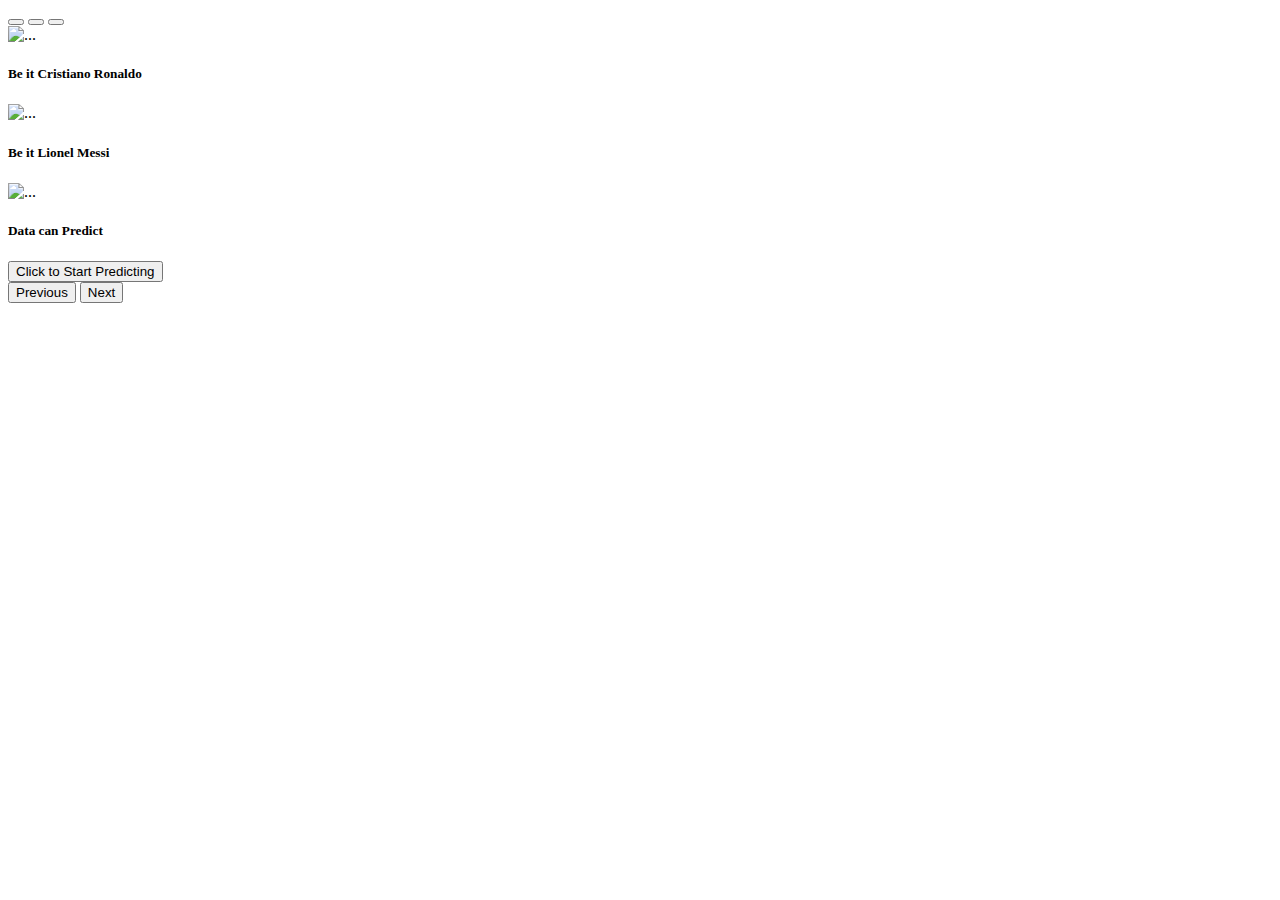
==== commit cd9b0777: "Homepage changed" ====
--- a/templates/index.html
+++ b/templates/index.html
@@ -1,49 +1,51 @@
 <!doctype html>
 <html lang="en">
-  <head>
-    <!-- Required meta tags -->
-    <meta charset="utf-8">
-    <meta name="viewport" content="width=device-width, initial-scale=1">
 
-    <!-- Bootstrap CSS -->
-    <link href="https://cdn.jsdelivr.net/npm/bootstrap@5.1.3/dist/css/bootstrap.min.css" rel="stylesheet" integrity="sha384-1BmE4kWBq78iYhFldvKuhfTAU6auU8tT94WrHftjDbrCEXSU1oBoqyl2QvZ6jIW3" crossorigin="anonymous">
-    <link rel="stylesheet" href="static/index.css" />
-    <title>Football Player Overall Score</title>
-  </head>
-  <body>
-    <div id="carouselExampleCaptions" class="carousel slide" data-bs-ride="carousel">
-      <div class="carousel-indicators">
-        <button type="button" data-bs-target="#carouselExampleCaptions" data-bs-slide-to="0" class="active" aria-current="true" aria-label="Slide 1"></button>
-        <button type="button" data-bs-target="#carouselExampleCaptions" data-bs-slide-to="1" aria-label="Slide 2"></button>
-        <button type="button" data-bs-target="#carouselExampleCaptions" data-bs-slide-to="2" aria-label="Slide 3"></button>
-      </div>
+<head>
+  <!-- Required meta tags -->
+  <meta charset="utf-8">
+  <meta name="viewport" content="width=device-width, initial-scale=1">
 
-      <form action="/form" method="POST">
+  <!-- Bootstrap CSS -->
+  <link href="https://cdn.jsdelivr.net/npm/bootstrap@5.1.3/dist/css/bootstrap.min.css" rel="stylesheet"
+    integrity="sha384-1BmE4kWBq78iYhFldvKuhfTAU6auU8tT94WrHftjDbrCEXSU1oBoqyl2QvZ6jIW3" crossorigin="anonymous">
+  <link rel="stylesheet" href="static/index.css" />
+  <title>Football Player Overall Score</title>
+</head>
+
+<body>
+  <div id="carouselExampleCaptions" class="carousel slide" data-bs-ride="carousel">
+    <div class="carousel-indicators">
+      <button type="button" data-bs-target="#carouselExampleCaptions" data-bs-slide-to="0" class="active"
+        aria-current="true" aria-label="Slide 1"></button>
+      <button type="button" data-bs-target="#carouselExampleCaptions" data-bs-slide-to="1"
+        aria-label="Slide 2"></button>
+      <button type="button" data-bs-target="#carouselExampleCaptions" data-bs-slide-to="2"
+        aria-label="Slide 3"></button>
+    </div>
+
+    <form action="/form" method="POST">
 
       <div class="carousel-inner">
         <div class="carousel-item active">
-          <img src="static/1.jpg" class="d-block w-100" alt="...">
+          <img src="static/Ronaldo.jpg" class="d-block w-100" alt="...">
           <div class="carousel-caption d-none d-md-block">
-            <h5>First slide label</h5>
-            <p>Some representative placeholder content for the first slide.</p>
-
-            <div class="slider-btn" type="submit">
+            <h5>Be it Cristiano Ronaldo</h5>
+            <!-- <div class="slider-btn" type="submit">
               <button class="btn btn-1 btn-light">Click to Start Predicting</button>
-            </div>
+            </div> -->
 
           </div>
         </div>
 
-        
+
         <div class="carousel-item">
-          <img src="static/2.jpg" class="d-block w-100" alt="...">
+          <img src="static/Messi.jpg" class="d-block w-100" alt="...">
           <div class="carousel-caption d-none d-md-block">
-            <h5>Second slide label</h5>
-            <p>Some representative placeholder content for the second slide.</p>
-
-            <div class="slider-btn" type="submit">
+            <h5>Be it Lionel Messi</h5>
+            <!-- <div class="slider-btn" type="submit">
               <button class="btn btn-1 btn-light">Click to Start Predicting</button>
-            </div>
+            </div> -->
 
           </div>
         </div>
@@ -51,10 +53,8 @@
         <div class="carousel-item">
           <img src="static/3.jpg" class="d-block w-100" alt="...">
           <div class="carousel-caption d-none d-md-block">
-            
-            <h5>Third slide label</h5>
-            <p>Some representative placeholder content for the third slide.</p>
 
+            <h5>Data can Predict</h5>
             <div class="slider-btn">
               <button class="btn btn-1 btn-light" type="submit">Click to Start Predicting</button>
             </div>
@@ -64,28 +64,33 @@
       </div>
     </form>
 
-      <button class="carousel-control-prev" type="button" data-bs-target="#carouselExampleCaptions" data-bs-slide="prev">
-        <span class="carousel-control-prev-icon" aria-hidden="true"></span>
-        <span class="visually-hidden">Previous</span>
-      </button>
+    <button class="carousel-control-prev" type="button" data-bs-target="#carouselExampleCaptions" data-bs-slide="prev">
+      <span class="carousel-control-prev-icon" aria-hidden="true"></span>
+      <span class="visually-hidden">Previous</span>
+    </button>
 
-      <button class="carousel-control-next" type="button" data-bs-target="#carouselExampleCaptions" data-bs-slide="next">
-        <span class="carousel-control-next-icon" aria-hidden="true"></span>
-        <span class="visually-hidden">Next</span>
-      </button>
+    <button class="carousel-control-next" type="button" data-bs-target="#carouselExampleCaptions" data-bs-slide="next">
+      <span class="carousel-control-next-icon" aria-hidden="true"></span>
+      <span class="visually-hidden">Next</span>
+    </button>
 
-    </div>
+  </div>
 
-    <!-- Optional JavaScript; choose one of the two! -->
+  
 
-    <!-- Option 1: Bootstrap Bundle with Popper -->
-    <script src="https://cdn.jsdelivr.net/npm/bootstrap@5.1.3/dist/js/bootstrap.bundle.min.js" integrity="sha384-ka7Sk0Gln4gmtz2MlQnikT1wXgYsOg+OMhuP+IlRH9sENBO0LRn5q+8nbTov4+1p" crossorigin="anonymous"></script>
+  <!-- Optional JavaScript; choose one of the two! -->
 
-    <!-- Option 2: Separate Popper and Bootstrap JS -->
-    <!--
+  <!-- Option 1: Bootstrap Bundle with Popper -->
+  <script src="https://cdn.jsdelivr.net/npm/bootstrap@5.1.3/dist/js/bootstrap.bundle.min.js"
+    integrity="sha384-ka7Sk0Gln4gmtz2MlQnikT1wXgYsOg+OMhuP+IlRH9sENBO0LRn5q+8nbTov4+1p"
+    crossorigin="anonymous"></script>
+
+  <!-- Option 2: Separate Popper and Bootstrap JS -->
+  <!--
     <script src="https://cdn.jsdelivr.net/npm/@popperjs/core@2.10.2/dist/umd/popper.min.js" integrity="sha384-7+zCNj/IqJ95wo16oMtfsKbZ9ccEh31eOz1HGyDuCQ6wgnyJNSYdrPa03rtR1zdB" crossorigin="anonymous"></script>
     <script src="https://cdn.jsdelivr.net/npm/bootstrap@5.1.3/dist/js/bootstrap.min.js" integrity="sha384-QJHtvGhmr9XOIpI6YVutG+2QOK9T+ZnN4kzFN1RtK3zEFEIsxhlmWl5/YESvpZ13" crossorigin="anonymous"></script>
     -->
 
-  </body>
-</html>
+</body>
+
+</html>